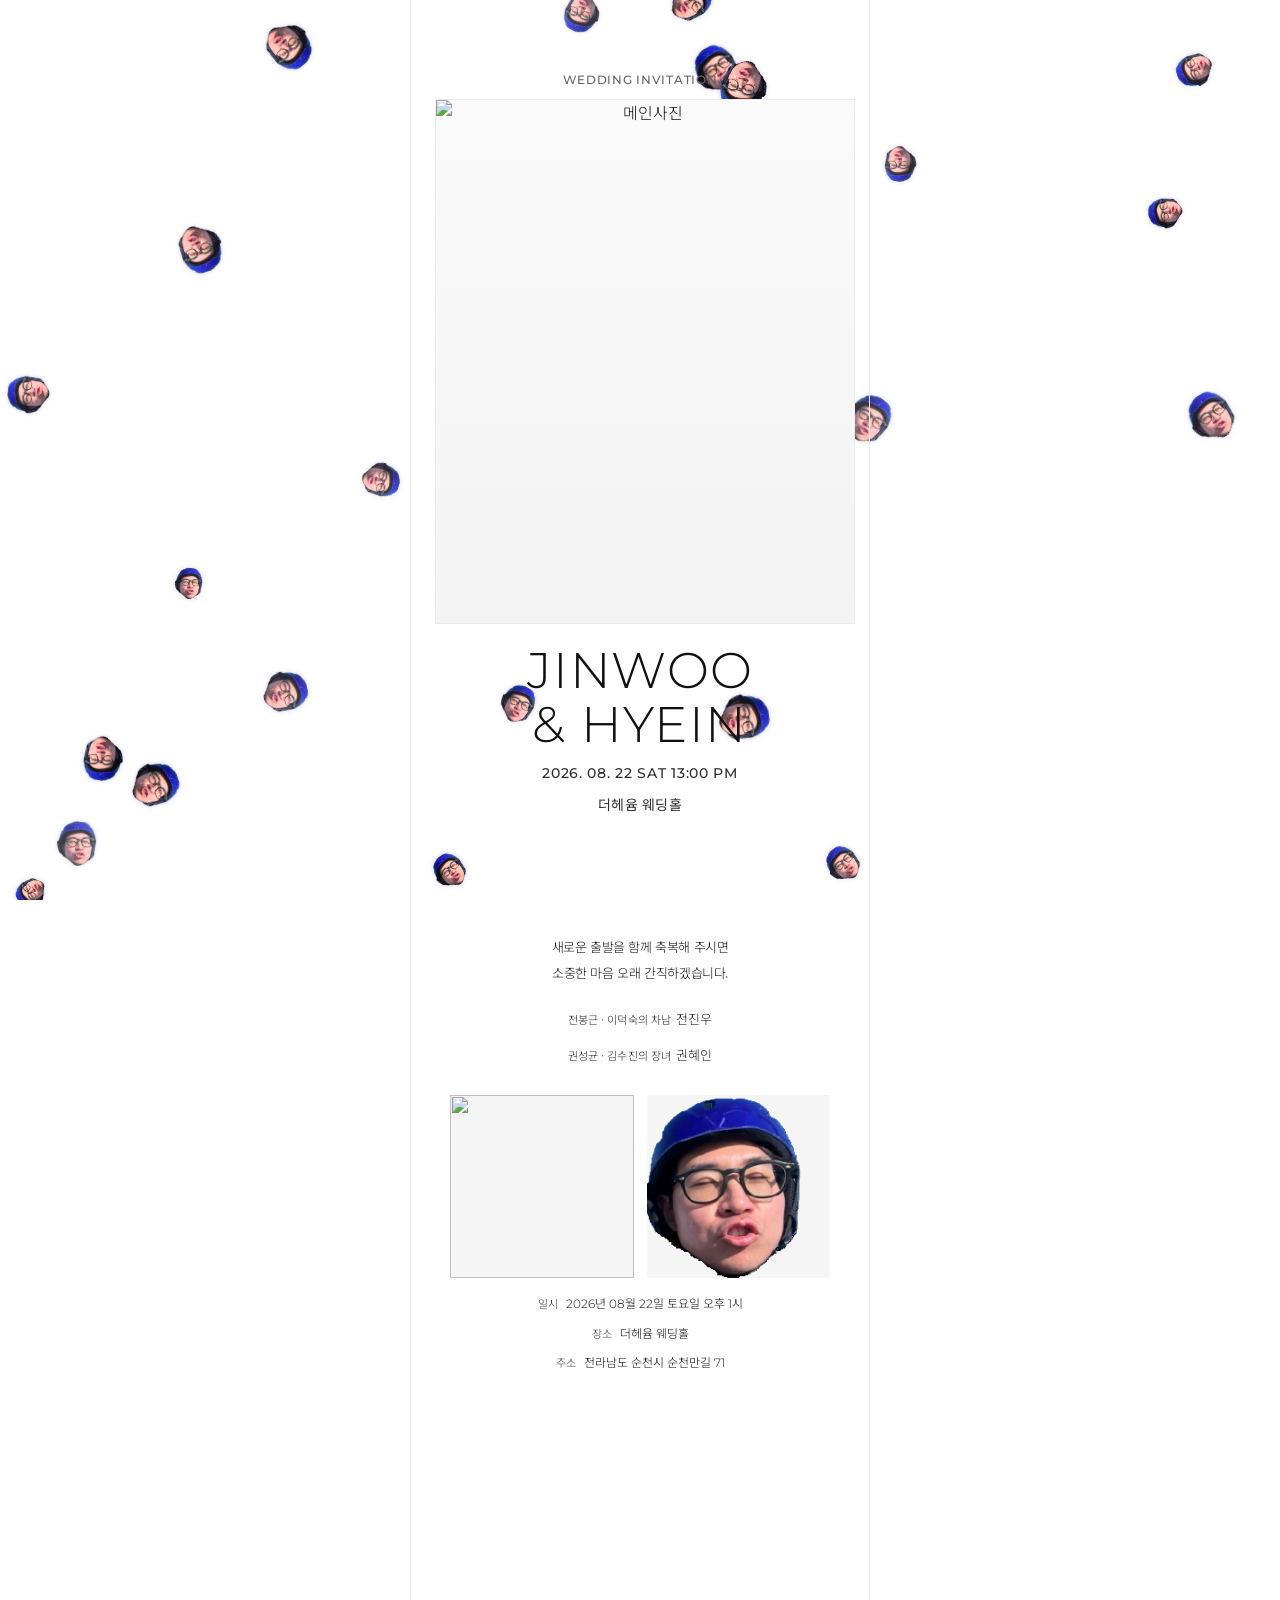
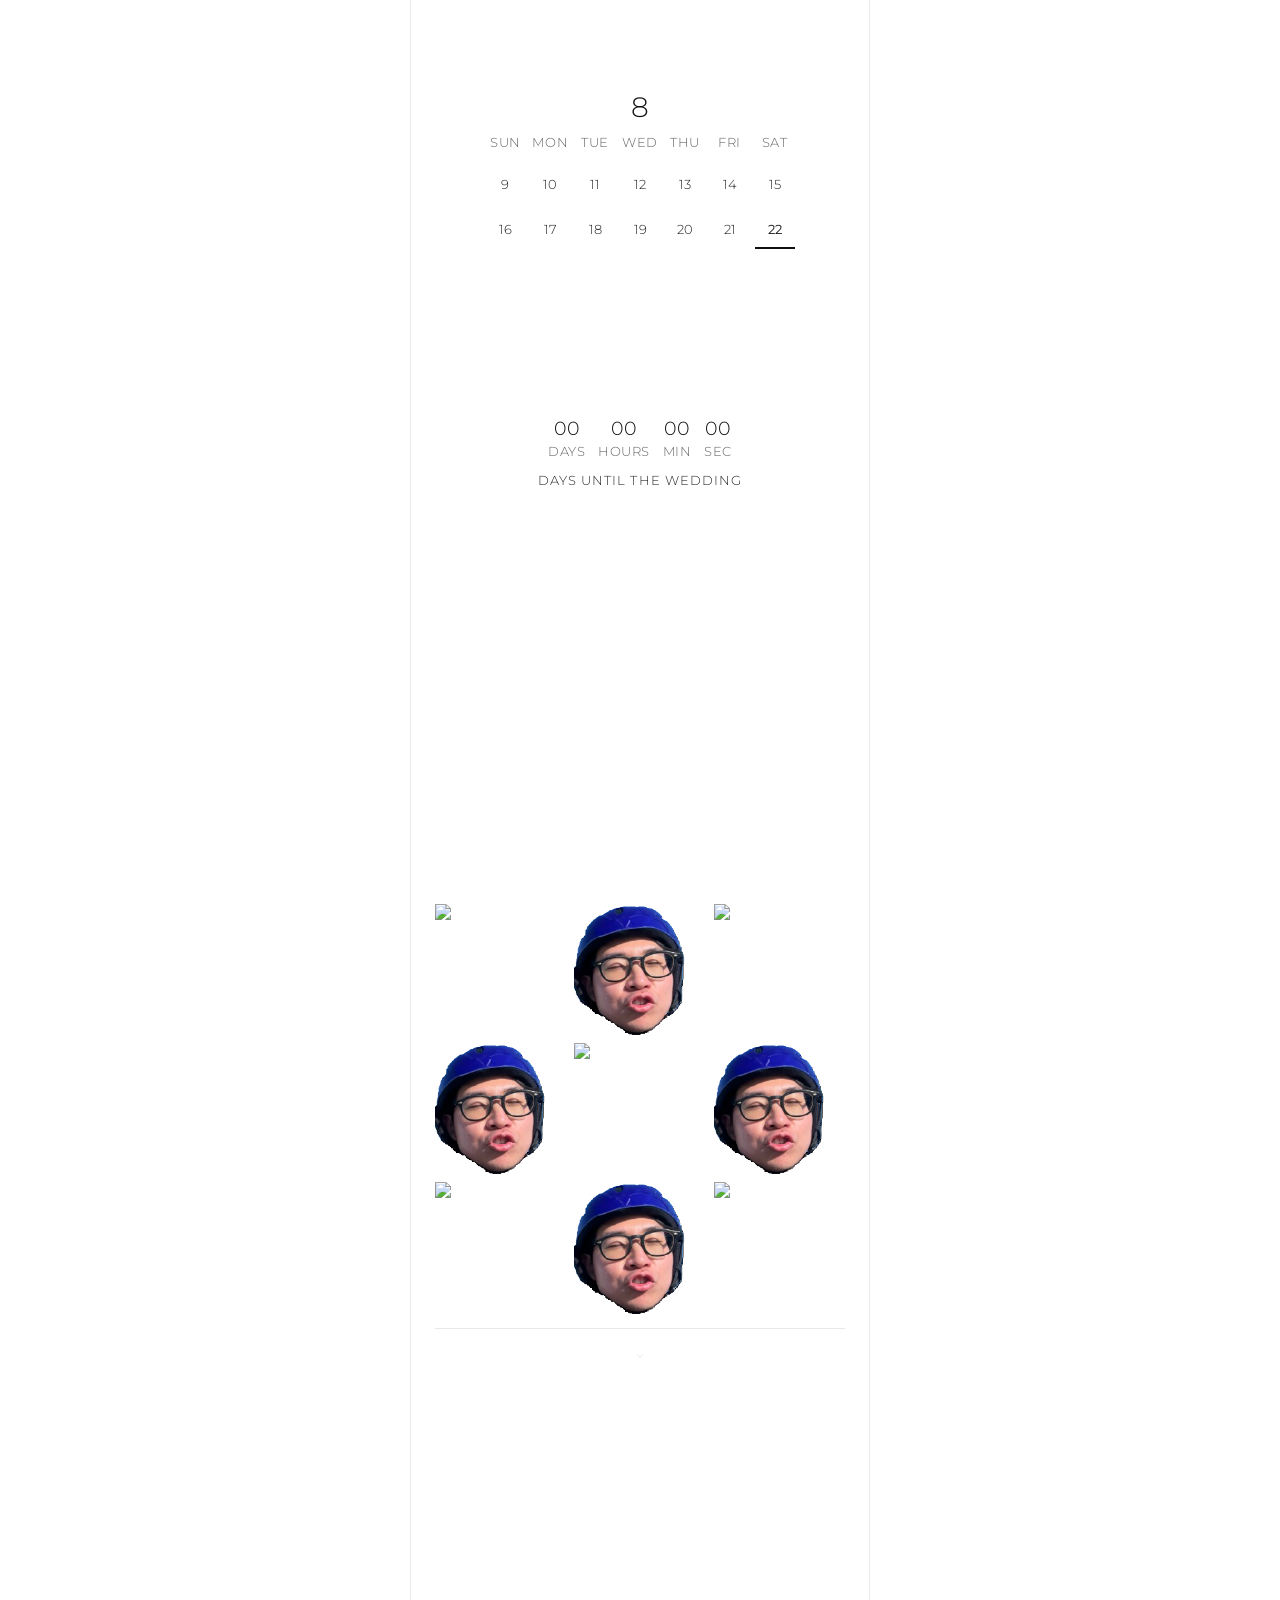
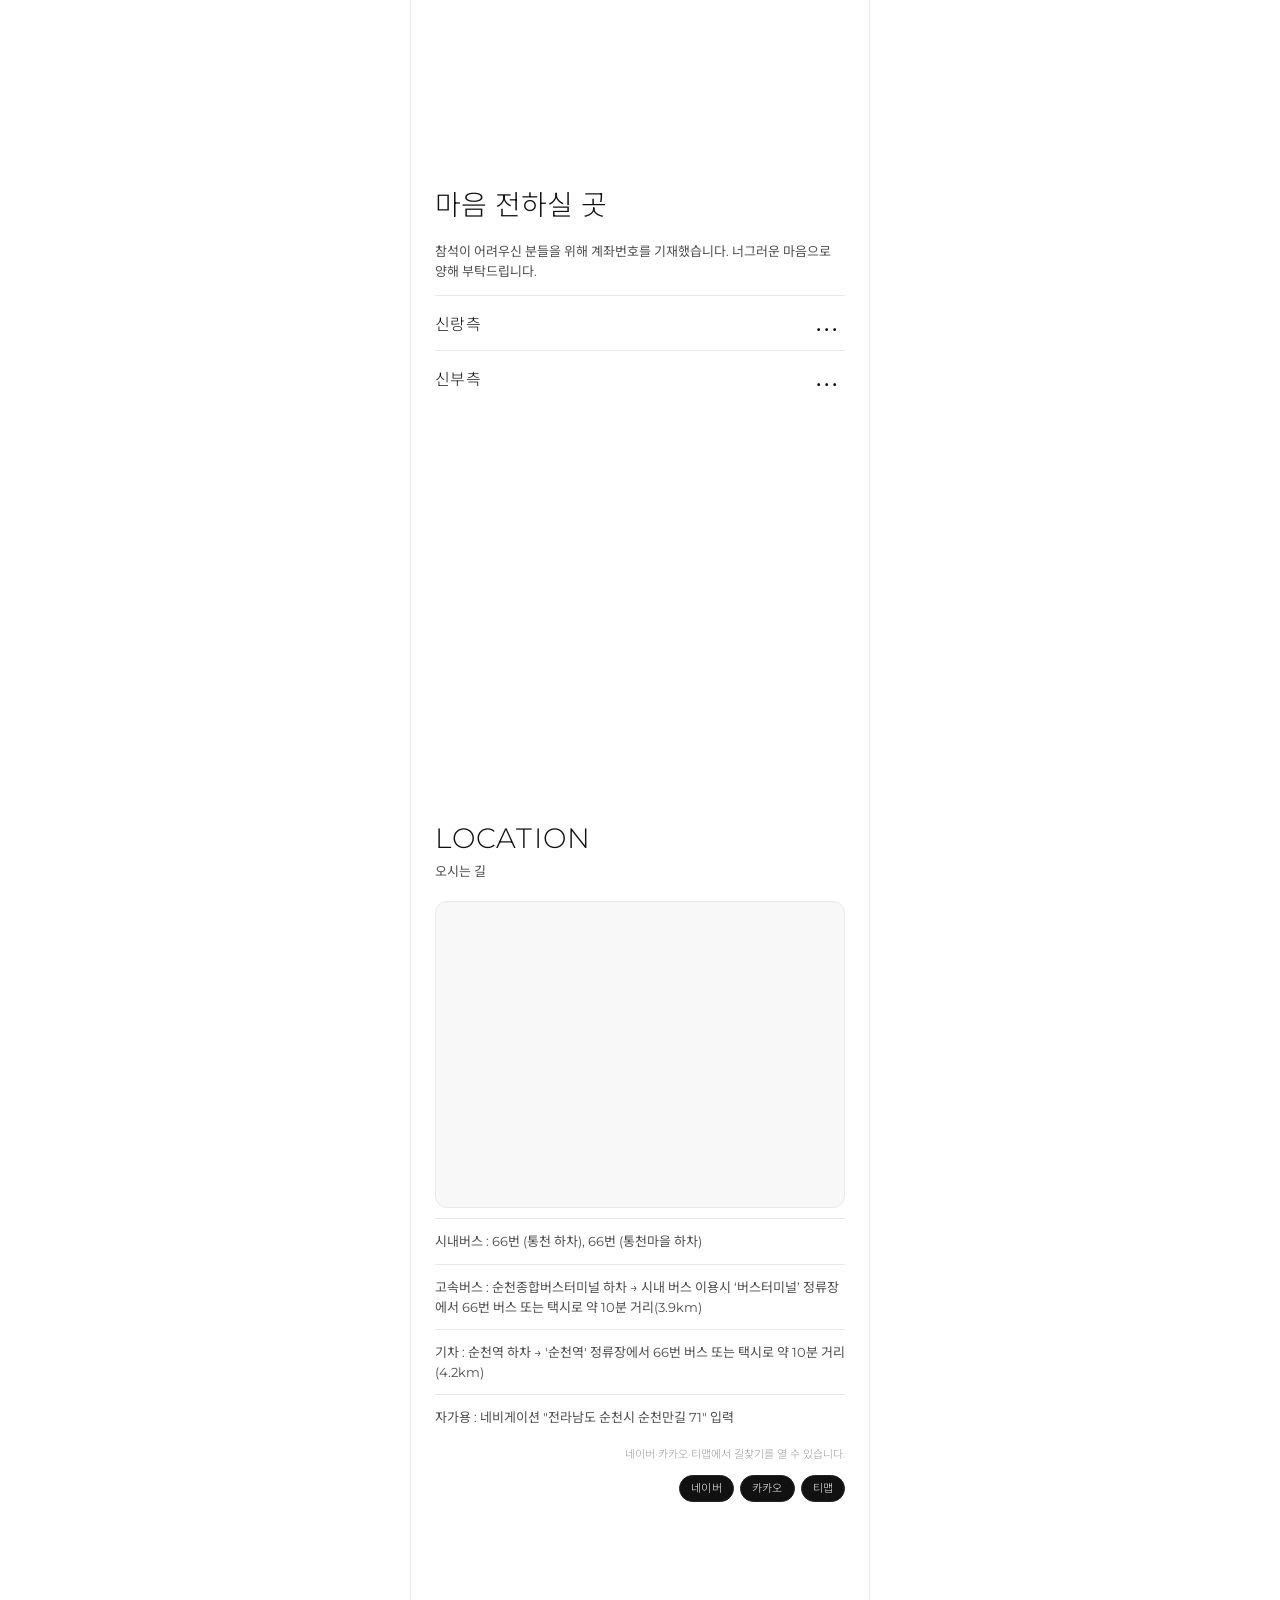
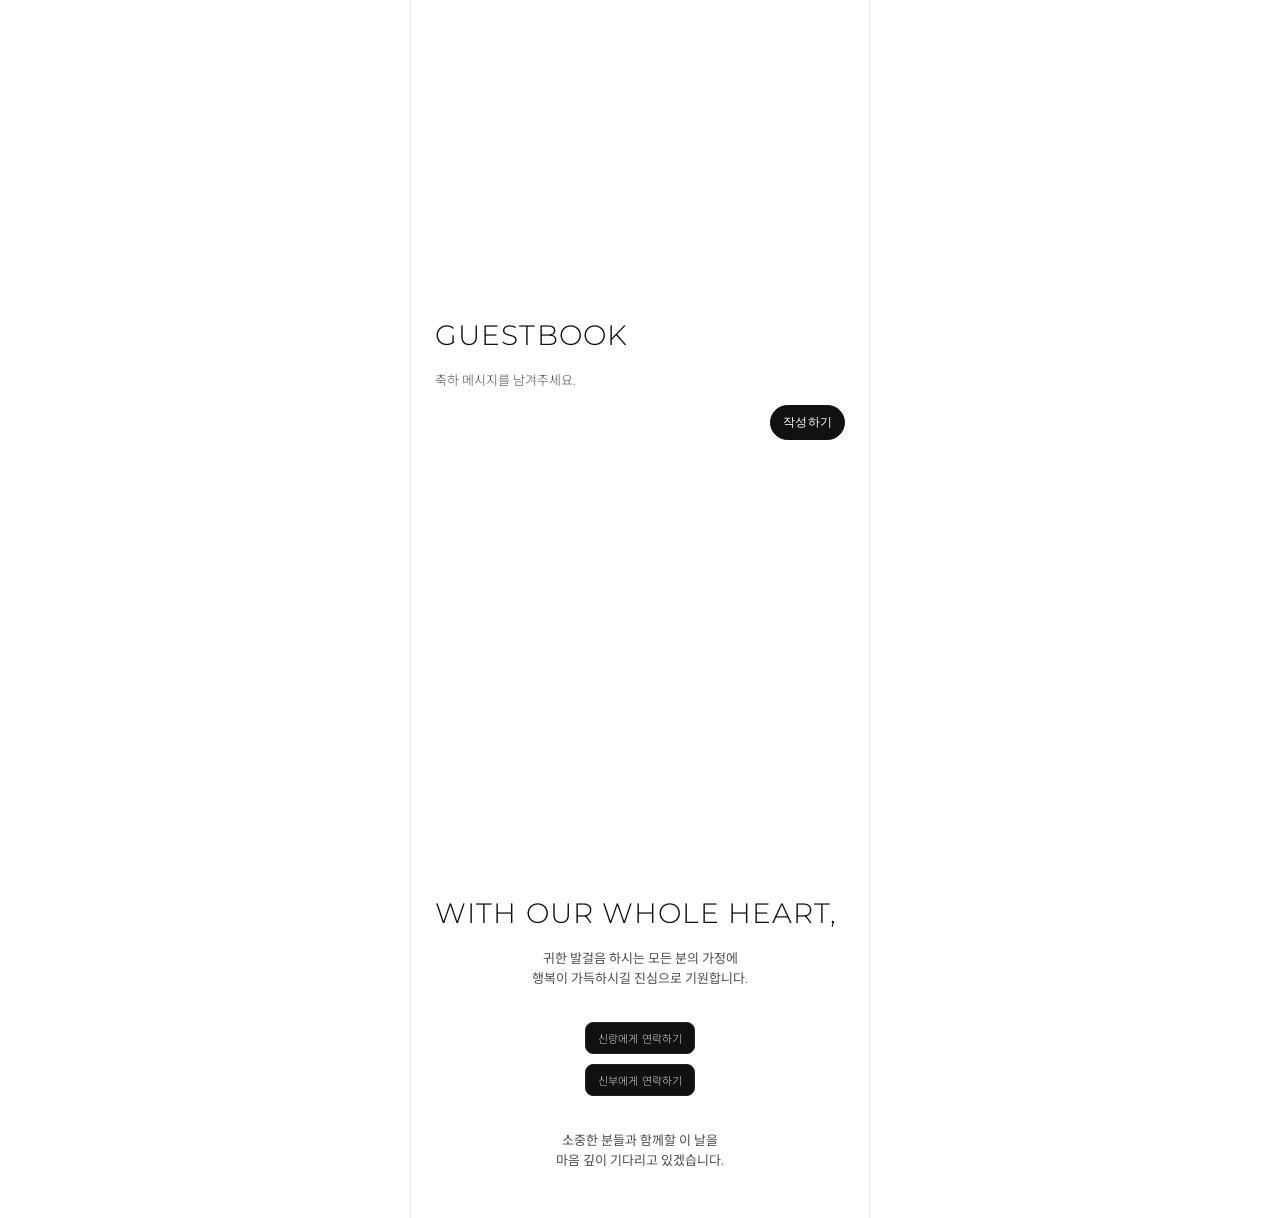
==== index.html @ 94d8f571 "Update mobile invitation layout and map/account UI" ====
<!doctype html>
<html lang="ko">
  <head>
    <meta charset="UTF-8" />
    <meta name="viewport" content="width=device-width, initial-scale=1.0" />
    <title>모바일 청첩장 | 첫 버전</title>
    <meta
      name="description"
      content="모던한 흑백 스타일의 모바일 청첩장 템플릿"
    />
    <link rel="preconnect" href="https://fonts.googleapis.com" />
    <link rel="preconnect" href="https://fonts.gstatic.com" crossorigin />
    <link
      href="https://fonts.googleapis.com/css2?family=Montserrat:wght@300;400;500&family=Noto+Sans+KR:wght@300;400;500;700&display=swap"
      rel="stylesheet"
    />
    <link rel="stylesheet" href="./styles.css" />
  </head>
  <body>
    <canvas id="petal-canvas" aria-hidden="true"></canvas>
    <main class="invite">
      <section class="section intro-cover">
        <div class="intro-cover__panel">
          <p class="intro-top-text">
            JINWOO<br />
            AND HYEIN
          </p>
          <p class="intro-center-text" aria-label="진우와 혜인이 결혼합니다">
            <span class="intro-center-line">
              <span class="intro-word">진우</span>
              <span class="intro-word">&amp;</span>
              <span class="intro-word">혜인</span>
            </span>
            <span class="intro-center-line">
              <span class="intro-word intro-word-final">결혼합니다.</span>
            </span>
          </p>
          <p class="intro-bottom-text">
            2026. 08. 22 SAT 1:00 PM<br />
            THE HEYUM
          </p>
        </div>
      </section>
      <section class="hero section">
        <p class="eyebrow reveal">WEDDING INVITATION</p>
        <div class="hero-photo reveal">
          <img src="./images/KakaoTalk_20260407_153823551.jpg" alt="메인사진" />
        </div>
        <h1 class="names reveal intro-lift-target">JINWOO<br />&amp; HYEIN</h1>
        <p class="date reveal intro-lift-target">2026. 08. 22 SAT 13:00 PM</p>
        <p class="location reveal intro-lift-target">더헤윰 웨딩홀</p>
      </section>

      <section class="section countdown-wrap reveal">
        <div class="invite-intro">
          <p class="invite-greeting">
            새로운 출발을 함께 축복해 주시면<br />
            소중한 마음 오래 간직하겠습니다.
          </p>
          <div class="invite-family">
            <p class="invite-family__row">
              <span class="invite-family__parents">전봉근 · 이덕숙의 차남</span>
              <span class="invite-family__name">전진우</span>
            </p>
            <p class="invite-family__row">
              <span class="invite-family__parents">권성균 · 김수진의 장녀</span>
              <span class="invite-family__name">권혜인</span>
            </p>
          </div>
        </div>
        <div class="countdown-thumbs" aria-hidden="true">
          <figure class="countdown-thumb">
            <img
              src="./images/KakaoTalk_20260407_153823551.jpg"
              alt=""
              width="200"
              height="200"
              loading="lazy"
            />
          </figure>
          <figure class="countdown-thumb">
            <img
              src="./images/KakaoTalk_20260407_153823551-removebg-preview.png"
              alt=""
              width="200"
              height="200"
              loading="lazy"
            />
          </figure>
        </div>
        <section class="info reveal">
          <ul>
            <li><strong>일시</strong><span>2026년 08월 22일 토요일 오후 1시</span></li>
            <li><strong>장소</strong><span>더헤윰 웨딩홀</span></li>
            <li><strong>주소</strong><span>전라남도 순천시 순천만길 71</span></li>
          </ul>
        </section>
        <div class="wedding-cal reveal" aria-label="2026년 8월 달력">
          <div class="wedding-cal__month-num" aria-hidden="true">8</div>
          <div class="wedding-cal__weekdays" role="row">
            <span>SUN</span>
            <span>MON</span>
            <span>TUE</span>
            <span>WED</span>
            <span>THU</span>
            <span>FRI</span>
            <span>SAT</span>
          </div>
          <div class="wedding-cal__grid" role="grid">
            <span class="wedding-cal__cell">9</span>
            <span class="wedding-cal__cell">10</span>
            <span class="wedding-cal__cell">11</span>
            <span class="wedding-cal__cell">12</span>
            <span class="wedding-cal__cell">13</span>
            <span class="wedding-cal__cell">14</span>
            <span class="wedding-cal__cell">15</span>
            <span class="wedding-cal__cell">16</span>
            <span class="wedding-cal__cell">17</span>
            <span class="wedding-cal__cell">18</span>
            <span class="wedding-cal__cell">19</span>
            <span class="wedding-cal__cell">20</span>
            <span class="wedding-cal__cell">21</span>
            <span class="wedding-cal__cell wedding-cal__cell--wedding">22</span>
          </div>
        </div>
        <div class="countdown reveal" id="countdown">
          <div><span id="days">0</span><small>DAYS</small></div>
          <div><span id="hours">0</span><small>HOURS</small></div>
          <div><span id="minutes">0</span><small>MIN</small></div>
          <div><span id="seconds">0</span><small>SEC</small></div>
        </div>
        <p class="countdown-subtitle reveal">DAYS UNTIL THE WEDDING</p>
      </section>

      <section class="section gallery reveal">
        <div class="gallery-grid" id="gallery-grid" aria-label="갤러리 미리보기"></div>
        <button class="gallery-more" id="gallery-more" type="button" aria-expanded="false">
          <span class="gallery-more-arrow" aria-hidden="true">⌄</span>
        </button>
      </section>

      <section class="section account reveal">
        <h2>마음 전하실 곳</h2>
        <p class="account-help">
          참석이 어려우신 분들을 위해 계좌번호를 기재했습니다. 너그러운 마음으로 양해 부탁드립니다.
        </p>
        <div class="account-card">
          <div class="account-head">
            <p>신랑측</p>
            <button class="account-toggle" type="button" aria-expanded="false">
              ...
            </button>
          </div>
          <div class="account-list" hidden>
            <div class="account-item">
              <div class="account-meta">
                <small class="account-owner">신랑</small>
                <span class="account-number">전진우 국민은행 111111-11-111111</span>
              </div>
              <button class="copy-btn account-copy" data-copy="국민은행 111111-11-111111">
                복사하기
              </button>
            </div>
            <div class="account-item">
              <div class="account-meta">
                <small class="account-owner">신랑 아버지</small>
                <span class="account-number">전봉근 신한은행 222222-22-222222</span>
              </div>
              <button class="copy-btn account-copy" data-copy="신한은행 222222-22-222222">
                복사하기
              </button>
            </div>
            <div class="account-item">
              <div class="account-meta">
                <small class="account-owner">신랑 어머니</small>
                <span class="account-number">이덕숙 카카오뱅크 3333-33-3333333</span>
              </div>
              <button class="copy-btn account-copy" data-copy="카카오뱅크 3333-33-3333333">
                복사하기
              </button>
            </div>
          </div>
        </div>
        <div class="account-card">
          <div class="account-head">
            <p>신부측</p>
            <button class="account-toggle" type="button" aria-expanded="false">
              ...
            </button>
          </div>
          <div class="account-list" hidden>
            <div class="account-item">
              <div class="account-meta">
                <small class="account-owner">신부</small>
                <span class="account-number">권혜인 국민은행 579302-04-051621</span>
              </div>
              <button class="copy-btn account-copy" data-copy="국민은행 579302-04-051621">
                복사하기
              </button>
            </div>
            <div class="account-item">
              <div class="account-meta">
                <small class="account-owner">신부 아버지</small>
                <span class="account-number">권성균 농협은행 4444-44-444444</span>
              </div>
              <button class="copy-btn account-copy" data-copy="농협은행 4444-44-444444">
                복사하기
              </button>
            </div>
            <div class="account-item">
              <div class="account-meta">
                <small class="account-owner">신부 어머니</small>
                <span class="account-number">김수진 하나은행 555-555555-55507</span>
              </div>
              <button class="copy-btn account-copy" data-copy="하나은행 555-555555-55507">
                복사하기
              </button>
            </div>
          </div>
        </div>
      </section>

      <section class="section map reveal">
        <div class="map-heading">
          <h2 class="section-title-en">LOCATION</h2>
          <p class="map-subtitle-ko">오시는 길</p>
        </div>
        <div class="map-preview">
          <div id="naver-map" class="kakao-map" aria-label="네이버 지도: 더헤윰 웨딩홀"></div>
        </div>
        <div class="directions-list" aria-label="오시는 길 안내">
          <p class="directions-item">
            시내버스 : 66번 (통천 하차), 66번 (통천마을 하차)
          </p>
          <p class="directions-item">
            고속버스 : 순천종합버스터미널 하차 → 시내 버스 이용시 ‘버스터미널’ 정류장에서 66번 버스 또는 택시로 약 10분 거리(3.9km)
          </p>
          <p class="directions-item">
            기차 : 순천역 하차 → &apos;순천역&apos; 정류장에서 66번 버스 또는 택시로 약 10분 거리(4.2km)
          </p>
          <p class="directions-item">
            자가용 : 네비게이션 &quot;전라남도 순천시 순천만길 71&quot; 입력
          </p>
        </div>
        <p class="map-note">
          네이버·카카오·티맵에서 길찾기를 열 수 있습니다.
        </p>
        <div class="map-links">
          <a
            href="https://map.naver.com/p/search/%EB%8D%94%ED%97%A4%EC%9C%B0%20%EC%9B%A8%EB%94%A9%ED%99%80%20%EC%88%9C%EC%B2%9C"
            target="_blank"
            rel="noreferrer"
            >네이버</a
          >
          <a
            href="https://map.kakao.com/link/to/%EB%8D%94%ED%97%A4%EC%9C%B0%20%EC%9B%A8%EB%94%A9%ED%99%80,34.922515,127.496668"
            target="_blank"
            rel="noreferrer"
            >카카오</a
          >
          <a
            href="tmap://route?goalname=%EB%8D%94%ED%97%A4%EC%9C%B0%EC%9B%A8%EB%94%A9%ED%99%80&goalx=127.496668&goaly=34.922515"
            title="스마트폰 티맵 앱에서 열립니다"
            >티맵</a
          >
        </div>
      </section>

      <section class="section guestbook reveal">
        <h2 class="section-title-en">Guestbook</h2>
        <p class="guestbook-help">축하 메시지를 남겨주세요.</p>
        <div class="guestbook-actions">
          <button class="guestbook-fab" id="guestbook-fab" type="button">작성하기</button>
        </div>
        <ul class="guestbook-list" id="guestbook-list" aria-live="polite"></ul>
        <div class="guestbook-pagination" id="guestbook-pagination" aria-label="방명록 페이지"></div>
      </section>

      <section class="section contact reveal">
        <h2>WITH OUR WHOLE HEART,</h2>
        <p class="contact-copy">
          귀한 발걸음 하시는 모든 분의 가정에<br />
          행복이 가득하시길 진심으로 기원합니다.
        </p>
        <div class="contact-links">
          <a href="tel:01087000619">신랑에게 연락하기</a>
          <a href="tel:01094368203">신부에게 연락하기</a>
        </div>
        <p class="contact-copy contact-copy--bottom">
          소중한 분들과 함께할 이 날을<br />
          마음 깊이 기다리고 있겠습니다.
        </p>
      </section>
    </main>

    <div class="gallery-modal" id="gallery-modal" hidden aria-modal="true" role="dialog">
      <button class="gallery-modal-close" id="gallery-modal-close" type="button" aria-label="닫기">
        ×
      </button>
      <button class="gallery-modal-nav gallery-modal-prev" id="gallery-modal-prev" type="button" aria-label="이전 사진">
        ‹
      </button>
      <img class="gallery-modal-image" id="gallery-modal-image" alt="갤러리 확대 이미지" />
      <button class="gallery-modal-nav gallery-modal-next" id="gallery-modal-next" type="button" aria-label="다음 사진">
        ›
      </button>
    </div>

    <div class="guestbook-modal" id="guestbook-modal" hidden aria-modal="true" role="dialog">
      <div class="guestbook-modal-card">
        <button class="guestbook-modal-close" id="guestbook-modal-close" type="button" aria-label="닫기">
          ×
        </button>
        <h3 class="guestbook-modal-title">방명록 작성</h3>
        <form class="guestbook-form" id="guestbook-form">
          <input id="guestbook-name" type="text" maxlength="12" placeholder="이름" required />
          <textarea
            id="guestbook-message"
            maxlength="120"
            rows="4"
            placeholder="두 사람에게 따뜻한 한마디를 남겨주세요."
            required
          ></textarea>
          <button type="submit">등록하기</button>
        </form>
      </div>
    </div>

    <div class="toast" id="toast">복사되었습니다.</div>
    <script src="https://oapi.map.naver.com/openapi/v3/maps.js?ncpKeyId=hu9lx6ehw2" defer></script>
    <script src="./script.js?v=20260422-1" defer></script>
  </body>
</html>
---- styles.css ----
:root {
  --bg: #ffffff;
  --fg: #111111;
  --muted: #666666;
  --line: #e9e9e9;
  --card: #fafafa;
  --font-ko: "Noto Sans KR", sans-serif;
  --font-en: "Montserrat", "Helvetica Neue", Arial, sans-serif;
}

* {
  box-sizing: border-box;
}

html,
body {
  margin: 0;
  padding: 0;
  background: var(--bg);
  color: var(--fg);
  font-family: var(--font-en), var(--font-ko);
  font-weight: 300;
}

body {
  display: flex;
  justify-content: center;
  overflow-x: hidden;
}

body.intro-lock {
  overflow: hidden;
  touch-action: none;
}

#petal-canvas {
  position: fixed;
  inset: 0;
  width: 100%;
  height: 100%;
  pointer-events: none;
  z-index: 1;
}

.invite {
  width: 100%;
  max-width: 460px;
  min-height: 100dvh;
  border-left: 1px solid var(--line);
  border-right: 1px solid var(--line);
  position: relative;
  z-index: 2;
  background: transparent;
}

.section {
  padding: 48px 24px;
  border-bottom: none;
}

.reveal {
  opacity: 0;
  transform: translateY(28px);
  transition: opacity 1.05s ease, transform 1.05s ease;
}

.reveal.is-visible {
  opacity: 1;
  transform: translateY(0);
}

.hero {
  text-align: center;
  padding-top: 72px;
  padding-bottom: 72px;
}

.eyebrow {
  margin: 0 0 12px;
  font-family: var(--font-en);
  font-size: 12px;
  font-weight: 500;
  letter-spacing: 0.06em;
  text-transform: uppercase;
  color: var(--muted);
}

.hero-photo {
  width: min(88vw, 420px);
  aspect-ratio: 4 / 5;
  margin: 0 auto 20px;
  border-radius: 0;
  overflow: hidden;
  border: 1px solid #ececec;
  background: linear-gradient(180deg, #fafafa 0%, #f3f3f3 100%);
}

.intro-cover {
  position: fixed;
  top: 0;
  left: 50%;
  width: min(100%, 460px);
  height: 100dvh;
  transform: translateX(-50%);
  padding: 0;
  border-bottom: 0;
  z-index: 30;
  opacity: 1;
  transition: transform 0.9s ease, opacity 0.9s ease;
}

.intro-cover__panel {
  min-height: 100%;
  background: #ffffff;
  display: flex;
  flex-direction: column;
  justify-content: space-between;
  align-items: center;
  text-align: center;
  padding: 64px 24px 56px;
  border-left: 1px solid var(--line);
  border-right: 1px solid var(--line);
}

.intro-top-text {
  margin: 0;
  font-family: var(--font-en);
  font-size: 12px;
  font-weight: 500;
  letter-spacing: 0.08em;
  text-transform: uppercase;
  line-height: 1.5;
  color: #3a3a3a;
}

.intro-cover.is-hidden {
  opacity: 0;
  pointer-events: none;
  transform: translate(-50%, -100%);
}

.intro-lift-target {
  will-change: transform, opacity;
}

.intro-pass .intro-lift-target {
  animation: introLiftUp 0.9s ease both;
}

@keyframes introLiftUp {
  from {
    opacity: 0;
    transform: translateY(22px);
  }
  to {
    opacity: 1;
    transform: translateY(0);
  }
}

.intro-center-text {
  margin: 0;
  font-family: var(--font-ko);
  font-size: 20px;
  font-weight: 400;
  line-height: 1.35;
  letter-spacing: -0.01em;
  color: #111111;
}

.intro-center-line {
  display: block;
}

.intro-center-line + .intro-center-line {
  margin-top: 2px;
}

.intro-word {
  display: inline-block;
  opacity: 0;
  transform: translateY(8px);
  transition: opacity 0.35s ease, transform 0.35s ease;
}

.intro-word.is-visible {
  opacity: 1;
  transform: translateY(0);
}

.intro-word-final {
  font-size: 18px;
}

.intro-bottom-text {
  margin: 0;
  font-family: var(--font-en);
  font-size: 11px;
  font-weight: 500;
  letter-spacing: 0.06em;
  text-transform: uppercase;
  color: #2a2a2a;
  line-height: 1.6;
}

.hero-photo img {
  width: 100%;
  height: 100%;
  object-fit: cover;
  display: block;
}

.names {
  margin: 0;
  font-family: var(--font-en);
  font-size: 50px;
  font-weight: 300;
  line-height: 1.08;
  letter-spacing: 0.03em;
  text-transform: uppercase;
}

.date,
.location {
  margin: 12px 0 0;
  font-size: 14px;
  color: #2e2e2e;
}

.date {
  font-family: var(--font-en);
  font-weight: 500;
  letter-spacing: 0.05em;
  text-transform: uppercase;
}

.location {
  font-family: var(--font-ko);
  font-weight: 400;
  letter-spacing: 0.02em;
}

.hero .eyebrow {
  transition-delay: 0.04s;
}

.hero .hero-photo {
  transition-delay: 0.12s;
}

.hero .names {
  transition-delay: 0.2s;
}

.hero .date {
  transition-delay: 0.32s;
}

.hero .location {
  transition-delay: 0.44s;
}

h2 {
  margin: 0 0 18px;
  font-family: var(--font-ko);
  font-size: 28px;
  font-weight: 300;
  letter-spacing: 0;
}

.section-title-en {
  font-family: var(--font-en);
  letter-spacing: 0.04em;
  text-transform: uppercase;
  font-weight: 300;
}

.invite-intro {
  text-align: center;
  margin-bottom: 28px;
}

.invite-greeting {
  margin: 0;
  font-family: var(--font-ko);
  font-size: 13px;
  font-weight: 300;
  line-height: 2;
  color: #141414;
  letter-spacing: -0.03em;
}

.invite-family {
  margin: 22px 0 0;
}

.invite-family__row {
  margin: 0;
  display: flex;
  flex-wrap: wrap;
  justify-content: center;
  align-items: baseline;
  column-gap: 0.4em;
  row-gap: 0.15em;
  font-family: var(--font-ko);
  font-size: 13px;
  font-weight: 300;
  line-height: 1.75;
  color: #1f1f1f;
}

.invite-family__row + .invite-family__row {
  margin-top: 13px;
}

.invite-family__parents {
  font-size: 11px;
  letter-spacing: 0.01em;
}

.invite-family__suffix {
  font-size: 13px;
  font-weight: 300;
  letter-spacing: 0;
}

.invite-family__name {
  font-weight: 300;
  font-size: 13px;
}

.countdown-thumbs {
  display: grid;
  grid-template-columns: repeat(2, minmax(0, 1fr));
  gap: 13px;
  width: 100%;
  max-width: min(100%, 380px);
  margin: 0 auto 16px;
}

.countdown-thumb {
  margin: 0;
  border: none;
  border-radius: 0;
  overflow: hidden;
  aspect-ratio: 1 / 1;
  background: #f5f5f5;
}

.countdown-thumb img {
  width: 100%;
  height: 100%;
  object-fit: cover;
  display: block;
}

.countdown-line {
  margin: 0 0 150px;
  text-align: center;
  font-family: var(--font-en);
  font-size: 13px;
  font-weight: 500;
  letter-spacing: normal;
  line-height: 1.45;
  color: #2a2a2a;
  display: flex;
  flex-direction: column;
  align-items: center;
  gap: 6px;
  text-transform: uppercase;
}

.countdown-line__date,
.countdown-line__venue {
  display: block;
}

.countdown-line__date {
  letter-spacing: 0.06em;
}

.countdown-line__venue {
  letter-spacing: 0.06em;
  font-weight: 500;
}

.wedding-cal {
  max-width: 320px;
  margin: 0 auto 164px;
  padding: 0 4px 4px;
  background: transparent;
  border: none;
  border-radius: 0;
}

.wedding-cal__month-num {
  text-align: center;
  font-family: var(--font-en);
  font-size: 28px;
  font-weight: 300;
  line-height: 1;
  letter-spacing: 0.03em;
  color: #111111;
  margin-top: 4px;
  margin-bottom: 13px;
}

.wedding-cal__weekdays {
  display: grid;
  grid-template-columns: repeat(7, minmax(0, 1fr));
  gap: 2px;
  margin-bottom: 13px;
}

.wedding-cal__weekdays span {
  font-family: var(--font-en);
  font-size: 13px;
  font-weight: 300;
  letter-spacing: 0.04em;
  text-align: center;
  text-transform: uppercase;
  color: var(--muted);
}

.wedding-cal__grid {
  display: grid;
  grid-template-columns: repeat(7, minmax(0, 1fr));
  gap: 3px;
}

.wedding-cal__cell {
  aspect-ratio: 1 / 1;
  display: grid;
  place-items: center;
  font-family: var(--font-en);
  font-size: 13px;
  font-weight: 300;
  color: #222222;
  border-radius: 13px;
  border: 1px solid transparent;
}

.wedding-cal__cell--empty {
  visibility: hidden;
  pointer-events: none;
}

.wedding-cal__cell--wedding {
  border-color: transparent;
  background: transparent;
  color: #111111;
  font-weight: 400;
  border-radius: 0;
  box-shadow: inset 0 -2px 0 0 #111111;
}

.countdown {
  display: grid;
  grid-template-columns: repeat(4, max-content);
  justify-content: center;
  column-gap: 13px;
  margin-bottom: 13px;
}

.countdown > div {
  text-align: center;
  padding: 0;
}

.countdown span {
  display: block;
  font-family: var(--font-en);
  font-size: 19px;
  font-weight: 300;
  line-height: 1.2;
}

.countdown small {
  display: block;
  margin-top: 2px;
  font-family: var(--font-en);
  font-size: 13px;
  font-weight: 300;
  letter-spacing: 0.04em;
  text-transform: uppercase;
  color: var(--muted);
}

.countdown-subtitle {
  margin: 0 0 160px;
  text-align: center;
  font-family: var(--font-en);
  font-size: 13px;
  font-weight: 300;
  letter-spacing: 0.08em;
  text-transform: uppercase;
  color: #2a2a2a;
}

.info ul {
  list-style: none;
  margin: 0;
  padding: 0;
  display: flex;
  flex-direction: column;
  gap: 10px;
  align-items: center;
}

.info li {
  display: flex;
  justify-content: center;
  align-items: baseline;
  gap: 8px;
  line-height: 1.6;
  text-align: center;
}

.countdown-wrap .info {
  margin-bottom: 320px;
}

.section.gallery {
  margin-top: 160px;
}

.section.account,
.section.map,
.section.contact {
  margin-top: 320px;
}

.section.guestbook {
  margin-top: 320px;
}

.info strong {
  font-size: 11px;
  font-weight: 300;
  color: #3a3a3a;
}

.info span {
  font-size: 12px;
  font-weight: 300;
}

.gallery-grid {
  display: grid;
  grid-template-columns: repeat(3, minmax(0, 1fr));
  gap: 8px;
}

.gallery-item {
  border: none;
  border-radius: 0;
  padding: 0;
  margin: 0;
  background: #f3f3f3;
  aspect-ratio: 1 / 1;
  overflow: hidden;
}

.gallery-item img {
  width: 100%;
  height: 100%;
  object-fit: cover;
  display: block;
}

.gallery-more {
  width: 100%;
  margin: 14px 0 0;
  border: none;
  border-top: 1px solid var(--line);
  background: transparent;
  color: #111111;
  padding: 10px 0 0;
  font-size: 18px;
  line-height: 1;
  text-align: center;
  display: block;
}

.gallery-more-arrow {
  display: inline-block;
  transition: transform 0.2s ease;
}

.gallery-more[aria-expanded="true"] .gallery-more-arrow {
  transform: rotate(180deg);
}

.gallery-modal {
  position: fixed;
  inset: 0;
  background: rgba(0, 0, 0, 0.88);
  display: flex;
  align-items: center;
  justify-content: center;
  z-index: 120;
}

.gallery-modal[hidden] {
  display: none;
}

.gallery-modal-image {
  width: min(92vw, 520px);
  max-height: 84dvh;
  object-fit: contain;
  user-select: none;
  -webkit-user-drag: none;
}

.gallery-modal-close {
  position: absolute;
  top: 18px;
  right: 18px;
  border: none;
  background: transparent;
  color: #ffffff;
  font-size: 34px;
  line-height: 1;
  width: auto;
  padding: 0;
}

.gallery-modal-nav {
  position: absolute;
  top: 50%;
  transform: translateY(-50%);
  border: none;
  background: transparent;
  color: #ffffff;
  font-size: 42px;
  line-height: 1;
  width: auto;
  padding: 0 8px;
}

.gallery-modal-prev {
  left: 10px;
}

.gallery-modal-next {
  right: 10px;
}

body.gallery-modal-open {
  overflow: hidden;
}

/* Override shared button style for gallery controls */
.gallery-item,
.gallery-more,
.gallery-modal-close,
.gallery-modal-nav {
  border: none;
  background: transparent;
  border-radius: 0;
  width: auto;
}

.gallery-more {
  color: #7a7a7a;
  width: 100%;
  display: flex;
  flex-direction: row;
  align-items: center;
  justify-content: center;
  margin: 14px 0 0;
  border-top: 1px solid var(--line);
  padding: 10px 0 0;
  text-align: center;
  line-height: 1;
}

.gallery-more-arrow {
  width: 28px;
  height: 28px;
  border: none;
  border-radius: 999px;
  display: inline-flex;
  align-items: center;
  justify-content: center;
  font-size: 18px;
  font-weight: 500;
  line-height: 1;
  color: var(--line);
  padding-bottom: 1px;
  animation: galleryArrowFloat 1.2s ease-in-out infinite;
}

@keyframes galleryArrowFloat {
  0% {
    transform: translateY(0);
  }
  50% {
    transform: translateY(3px);
  }
  100% {
    transform: translateY(0);
  }
}

.gallery-more[aria-expanded="true"] .gallery-more-arrow {
  animation: none;
  transform: rotate(180deg);
}

.gallery-modal-close,
.gallery-modal-nav {
  color: #ffffff;
}

.gallery-modal-close {
  font-size: 34px;
}

.gallery-modal-nav {
  font-size: 42px;
}

.gallery-modal-image {
  touch-action: pan-y;
}

.account-card {
  background: transparent;
  border: none;
  border-top: 1px solid var(--line);
  border-radius: 0;
  padding: 14px 0;
}

.account-help,
.map-subtitle-ko,
.directions-item {
  color: #4f4f4f;
  font-size: 13px;
  line-height: 1.55;
  font-weight: 400;
}

.account-help {
  margin: 0 0 14px;
}

.account-card + .account-card {
  margin-top: 0;
}

.account-head {
  display: flex;
  align-items: center;
  justify-content: space-between;
  gap: 12px;
}

.account-card p {
  margin: 0;
  font-weight: 300;
  letter-spacing: 0.02em;
}

.account-toggle {
  width: auto;
  min-width: 34px;
  padding: 4px 0;
  border: none;
  border-radius: 0;
  background: transparent;
  color: #111111;
  font-family: var(--font-ko);
  font-size: 18px;
  font-weight: 500;
  line-height: 1;
  letter-spacing: 0.18em;
  text-align: center;
}

.account-list {
  margin-top: 12px;
  display: grid;
  gap: 8px;
}

.account-list[hidden] {
  display: none !important;
}

.account-item {
  display: grid;
  grid-template-columns: 1fr auto;
  align-items: center;
  gap: 8px;
  border: none;
  border-bottom: 1px solid var(--line);
  border-radius: 0;
  padding: 10px 0;
  background: transparent;
}

.account-item span {
  font-size: 13px;
  color: #2a2a2a;
  line-height: 1.3;
  word-break: keep-all;
  font-family: var(--font-ko);
}

.account-meta {
  display: grid;
  gap: 2px;
}

.account-owner {
  font-size: 11px;
  font-weight: 300;
  color: #9a9a9a;
  line-height: 1.2;
}

.account-number {
  font-size: 13px;
  color: #2a2a2a;
  line-height: 1.3;
  word-break: keep-all;
  font-family: var(--font-ko);
}

.account-copy {
  width: auto;
  min-width: 74px;
  padding: 8px 10px;
  border-radius: 8px;
  font-size: 12px;
}

button,
.contact-links a {
  width: 100%;
  border: 1px solid #222222;
  background: #111111;
  color: #ffffff;
  border-radius: 10px;
  padding: 12px 14px;
  text-decoration: none;
  font-size: 14px;
  font-weight: 200;
  letter-spacing: 0.02em;
  text-align: center;
  display: inline-block;
}

.map-links {
  display: flex;
  flex-direction: row;
  flex-wrap: nowrap;
  justify-content: flex-end;
  align-items: center;
  gap: 6px;
  margin: 0;
  max-width: 100%;
  overflow-x: auto;
  -webkit-overflow-scrolling: touch;
  scrollbar-width: none;
}

.map-links::-webkit-scrollbar {
  display: none;
}

.map-links a {
  flex: 0 0 auto;
  width: auto;
  min-width: 0;
  border: 1px solid #222222;
  background: #111111;
  color: #ffffff;
  border-radius: 999px;
  padding: 6px 11px;
  text-decoration: none;
  font-size: 11px;
  font-weight: 300;
  letter-spacing: 0.02em;
  text-align: center;
  white-space: nowrap;
  line-height: 1.2;
}

.contact-links {
  display: grid;
  gap: 10px;
  margin: 34px 0;
}

.contact-links a {
  width: auto;
  justify-self: center;
  padding: 7px 12px;
  border-radius: 8px;
  font-size: 11px;
}

.contact-copy {
  margin: 0 0 14px;
  color: #4f4f4f;
  font-size: 13px;
  line-height: 1.55;
  font-weight: 400;
  text-align: center;
}

.guestbook-help {
  margin: 0 0 14px;
  color: #4f4f4f;
  font-size: 13px;
  line-height: 1.55;
}

.guestbook-form {
  display: grid;
  gap: 8px;
}

.guestbook-form input,
.guestbook-form textarea {
  width: 100%;
  border: 1px solid #dddddd;
  border-radius: 0;
  padding: 10px 12px;
  font-family: var(--font-ko);
  font-size: 13px;
  color: #111111;
  background: #ffffff;
}

.guestbook-form textarea {
  resize: none;
}

.guestbook-list {
  list-style: none;
  margin: 16px 0 0;
  padding: 0;
  display: grid;
  gap: 8px;
}

.guestbook-pagination {
  margin-top: 12px;
  display: flex;
  justify-content: center;
  align-items: center;
  gap: 6px;
  flex-wrap: wrap;
}

.guestbook-page-btn {
  width: auto;
  min-width: 28px;
  border: 1px solid #d8d8d8;
  border-radius: 0;
  background: #ffffff;
  color: #666666;
  font-size: 12px;
  line-height: 1;
  padding: 6px 8px;
}

.guestbook-page-btn.is-active {
  border-color: #111111;
  color: #111111;
  font-weight: 500;
}

.guestbook-item {
  border: 1px solid #e6e6e6;
  padding: 10px 12px;
  border-radius: 0;
  overflow: hidden;
}

.guestbook-item-head {
  display: flex;
  justify-content: space-between;
  align-items: baseline;
  gap: 10px;
  margin-bottom: 4px;
}

.guestbook-item-name {
  font-size: 12px;
  font-weight: 300;
  color: #222222;
}

.guestbook-item-date {
  font-size: 11px;
  color: #9a9a9a;
}

.guestbook-item-message {
  margin: 0;
  font-size: 13px;
  line-height: 1.5;
  color: #444444;
  white-space: pre-wrap;
  word-break: break-word;
  overflow-wrap: anywhere;
  text-indent: 0;
}

.guestbook-actions {
  display: flex;
  justify-content: flex-end;
}

.guestbook-fab {
  width: auto;
  border: 1px solid #111111;
  border-radius: 999px;
  padding: 8px 12px;
  font-size: 12px;
  font-weight: 400;
  margin-bottom: 12px;
}

.guestbook-modal {
  position: fixed;
  inset: 0;
  background: rgba(0, 0, 0, 0.45);
  z-index: 110;
  display: flex;
  align-items: flex-end;
  justify-content: center;
}

.guestbook-modal[hidden] {
  display: none;
}

.guestbook-modal-card {
  width: min(100%, 460px);
  background: #ffffff;
  border-top: 1px solid #dddddd;
  padding: 18px 16px 16px;
  position: relative;
}

.guestbook-modal-title {
  margin: 0 0 12px;
  font-size: 16px;
  font-family: var(--font-ko);
  font-weight: 500;
}

.guestbook-modal-close {
  position: absolute;
  top: 10px;
  right: 10px;
  width: auto;
  border: none;
  background: transparent;
  color: #111111;
  font-size: 28px;
  line-height: 1;
  padding: 0;
}

body.guestbook-modal-open {
  overflow: hidden;
}

.contact-copy--bottom {
  margin: 34px 0 0;
}

.contact h2 {
  font-family: var(--font-en);
  font-weight: 300;
  letter-spacing: 0.04em;
  text-transform: uppercase;
}

.map-heading h2 {
  margin-bottom: 6px;
}

.map-subtitle-ko {
  margin: 0 0 20px;
}

.directions-list {
  margin: 0 0 18px;
  border-top: 1px solid var(--line);
}

.directions-item {
  margin: 0;
  padding: 12px 0;
  border-bottom: 1px solid var(--line);
}

.directions-item:last-child {
  border-bottom: none;
  padding-bottom: 2px;
}

.map-preview {
  border: 1px solid var(--line);
  border-radius: 12px;
  overflow: hidden;
  background: #f8f8f8;
  aspect-ratio: 4 / 3;
  margin-bottom: 10px;
}

.map-preview iframe {
  width: 100%;
  height: 100%;
  border: 0;
  display: block;
}

.map-preview img {
  width: 100%;
  height: 100%;
  object-fit: cover;
  display: block;
}

.kakao-map {
  width: 100%;
  height: 100%;
}

.map-note {
  margin: 0 0 12px;
  text-align: right;
  font-size: 11px;
  font-weight: 300;
  line-height: 1.45;
  color: #9a9a9a;
}

.toast {
  position: fixed;
  left: 50%;
  bottom: 26px;
  transform: translateX(-50%) translateY(10px);
  background: #111111;
  color: #ffffff;
  padding: 10px 14px;
  border-radius: 999px;
  font-size: 13px;
  font-weight: 300;
  letter-spacing: 0.02em;
  opacity: 0;
  pointer-events: none;
  transition: opacity 0.24s ease, transform 0.24s ease;
}

.toast.show {
  opacity: 1;
  transform: translateX(-50%) translateY(0);
}

@media (max-width: 360px) {
  .section {
    padding-left: 18px;
    padding-right: 18px;
  }

  .names {
    font-size: 44px;
  }

  h2 {
    font-size: 27px;
  }

  .invite-greeting {
    font-size: 10px;
  }

  .invite-family__parents,
  .invite-family__suffix {
    font-size: 9px;
  }

  .invite-family__name {
    font-size: 13px;
  }

  .account-item {
    grid-template-columns: 1fr;
  }

  .account-copy {
    width: 100%;
  }
}
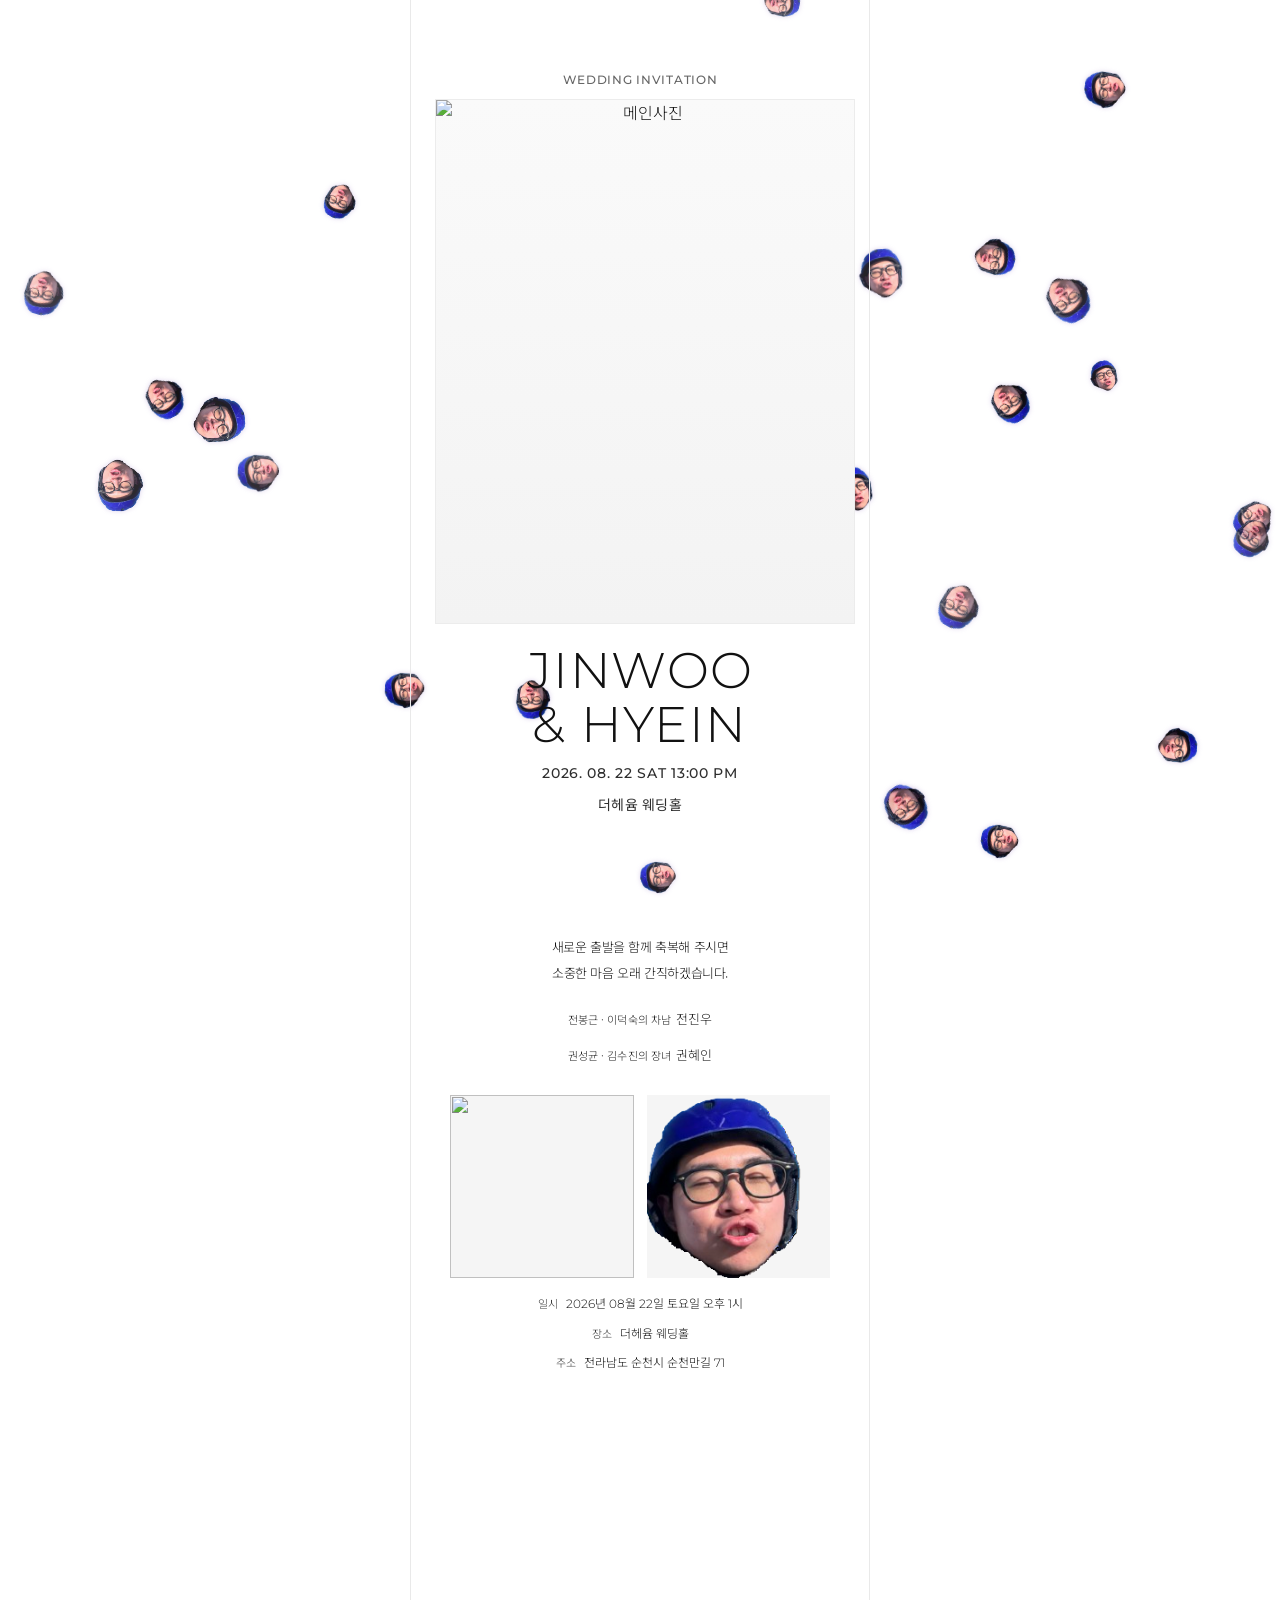
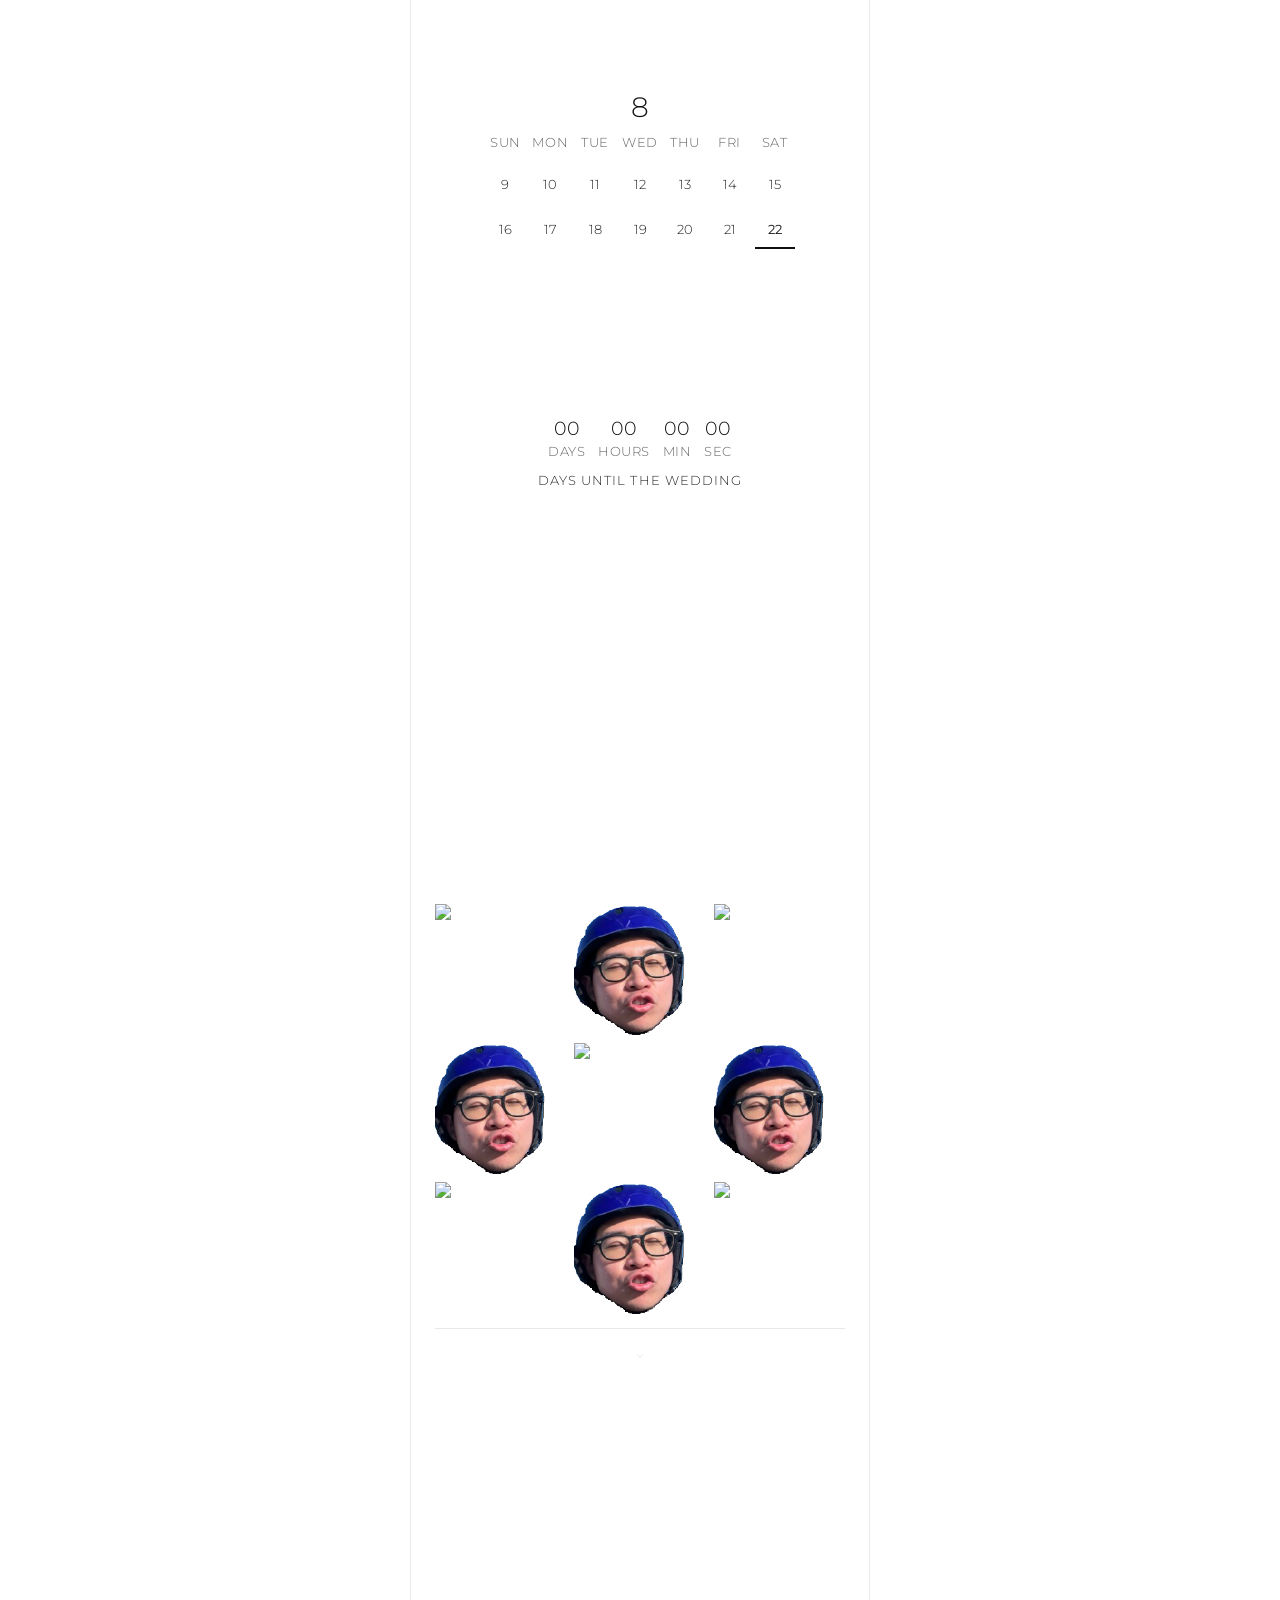
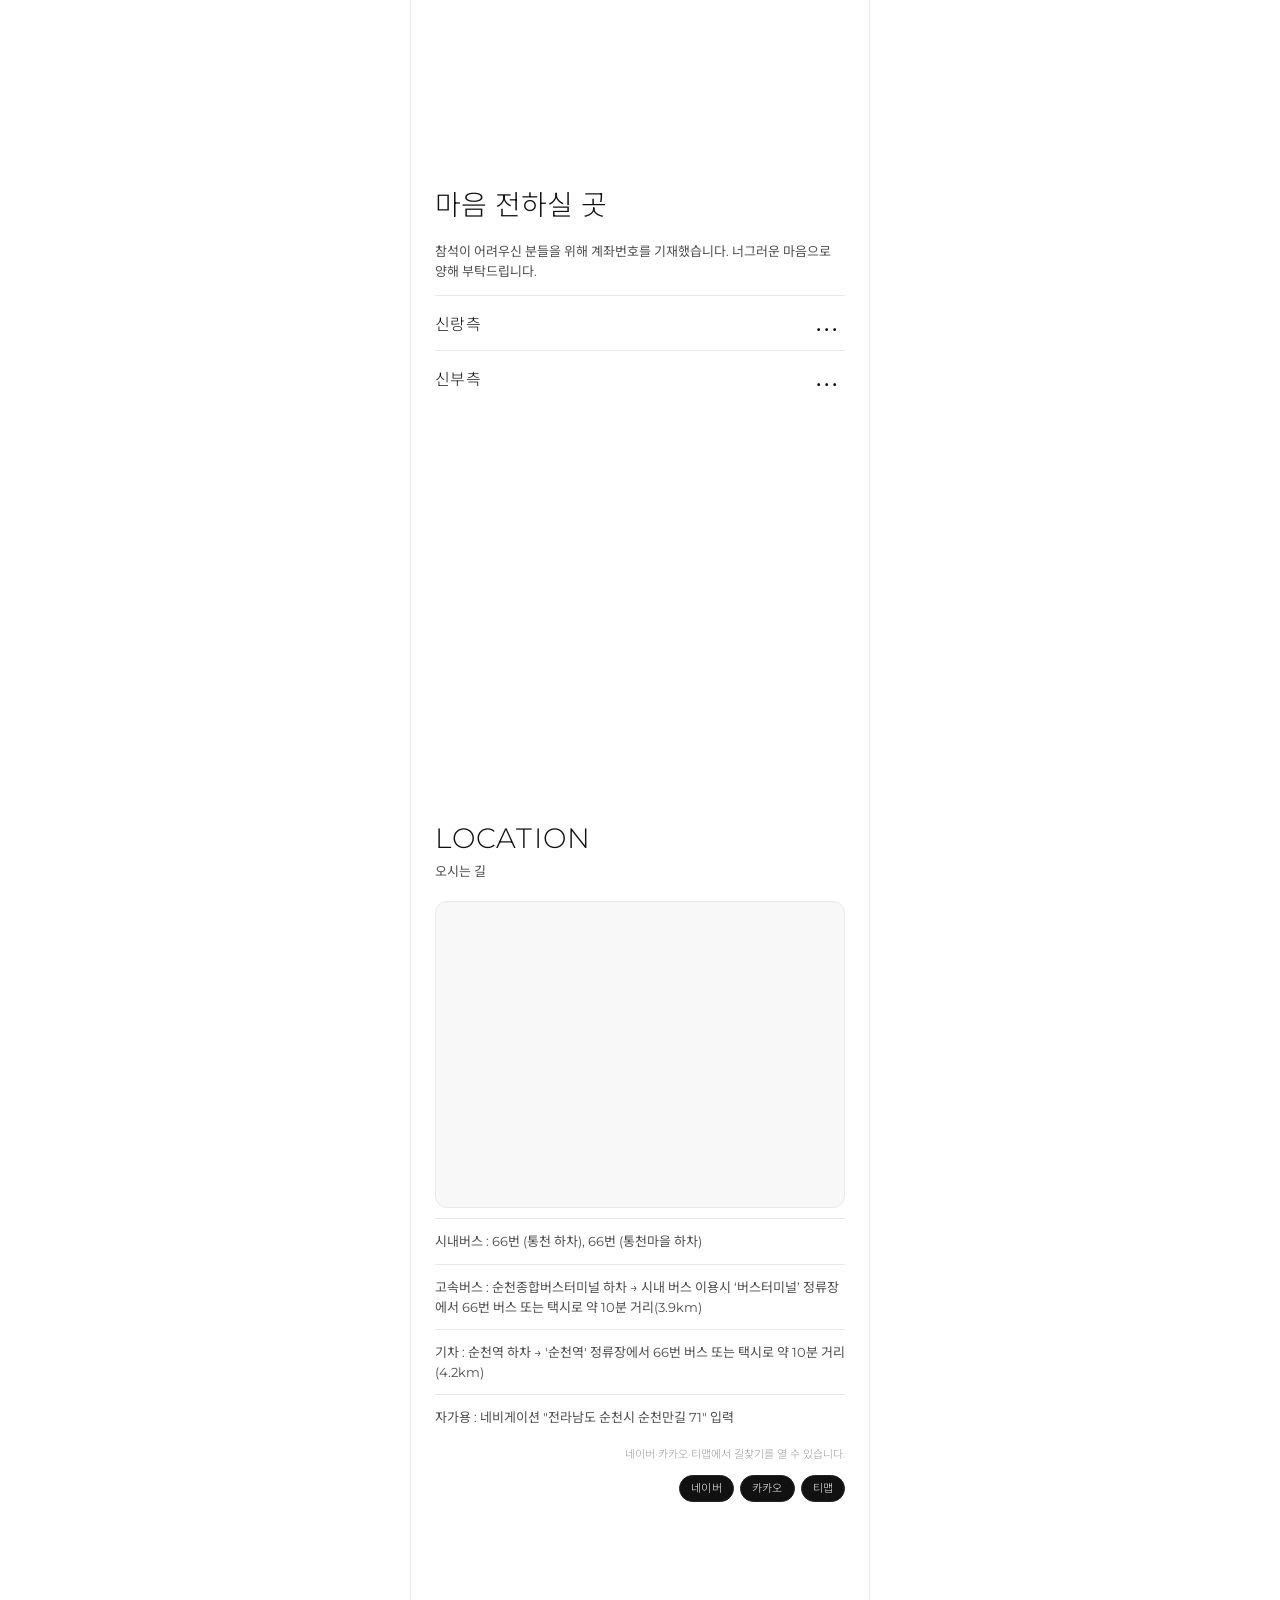
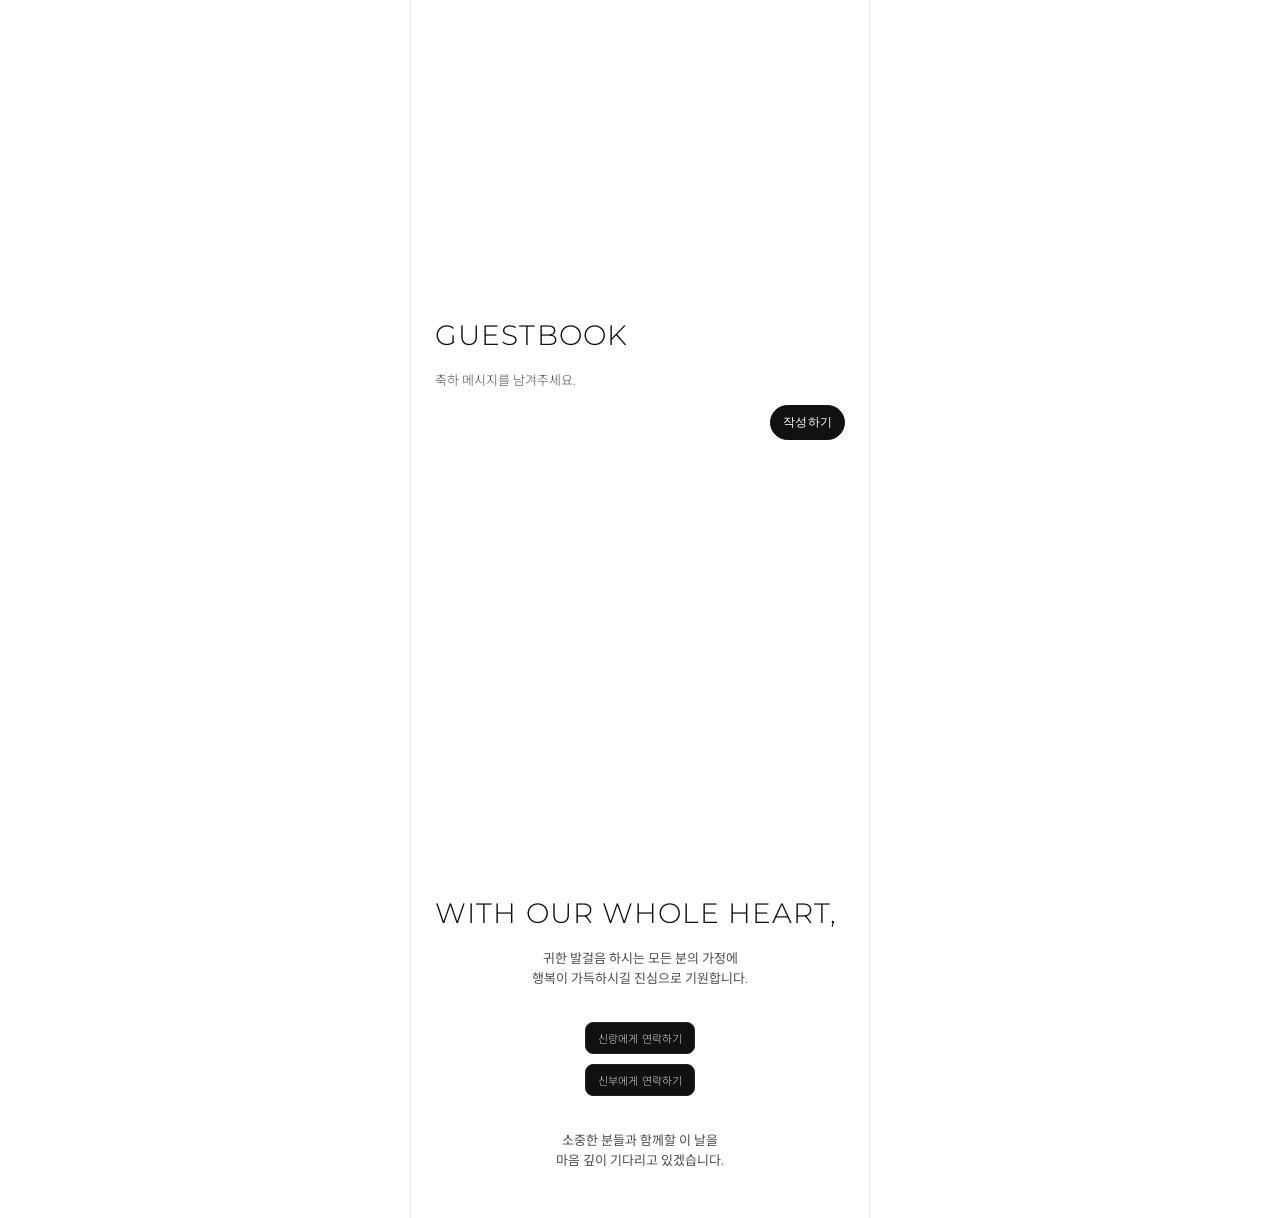
==== commit 3bb028f7: "Update mobile invitation layout and map/account UI" ====
--- a/index.html
+++ b/index.html
@@ -328,6 +328,9 @@
 
     <div class="toast" id="toast">복사되었습니다.</div>
     <script src="https://oapi.map.naver.com/openapi/v3/maps.js?ncpKeyId=hu9lx6ehw2" defer></script>
-    <script src="./script.js?v=20260422-1" defer></script>
+    <script src="https://www.gstatic.com/firebasejs/10.12.5/firebase-app-compat.js" defer></script>
+    <script src="https://www.gstatic.com/firebasejs/10.12.5/firebase-firestore-compat.js" defer></script>
+    <script src="./firebase-config.js" defer></script>
+    <script src="./script.js?v=20260422-2" defer></script>
   </body>
 </html>
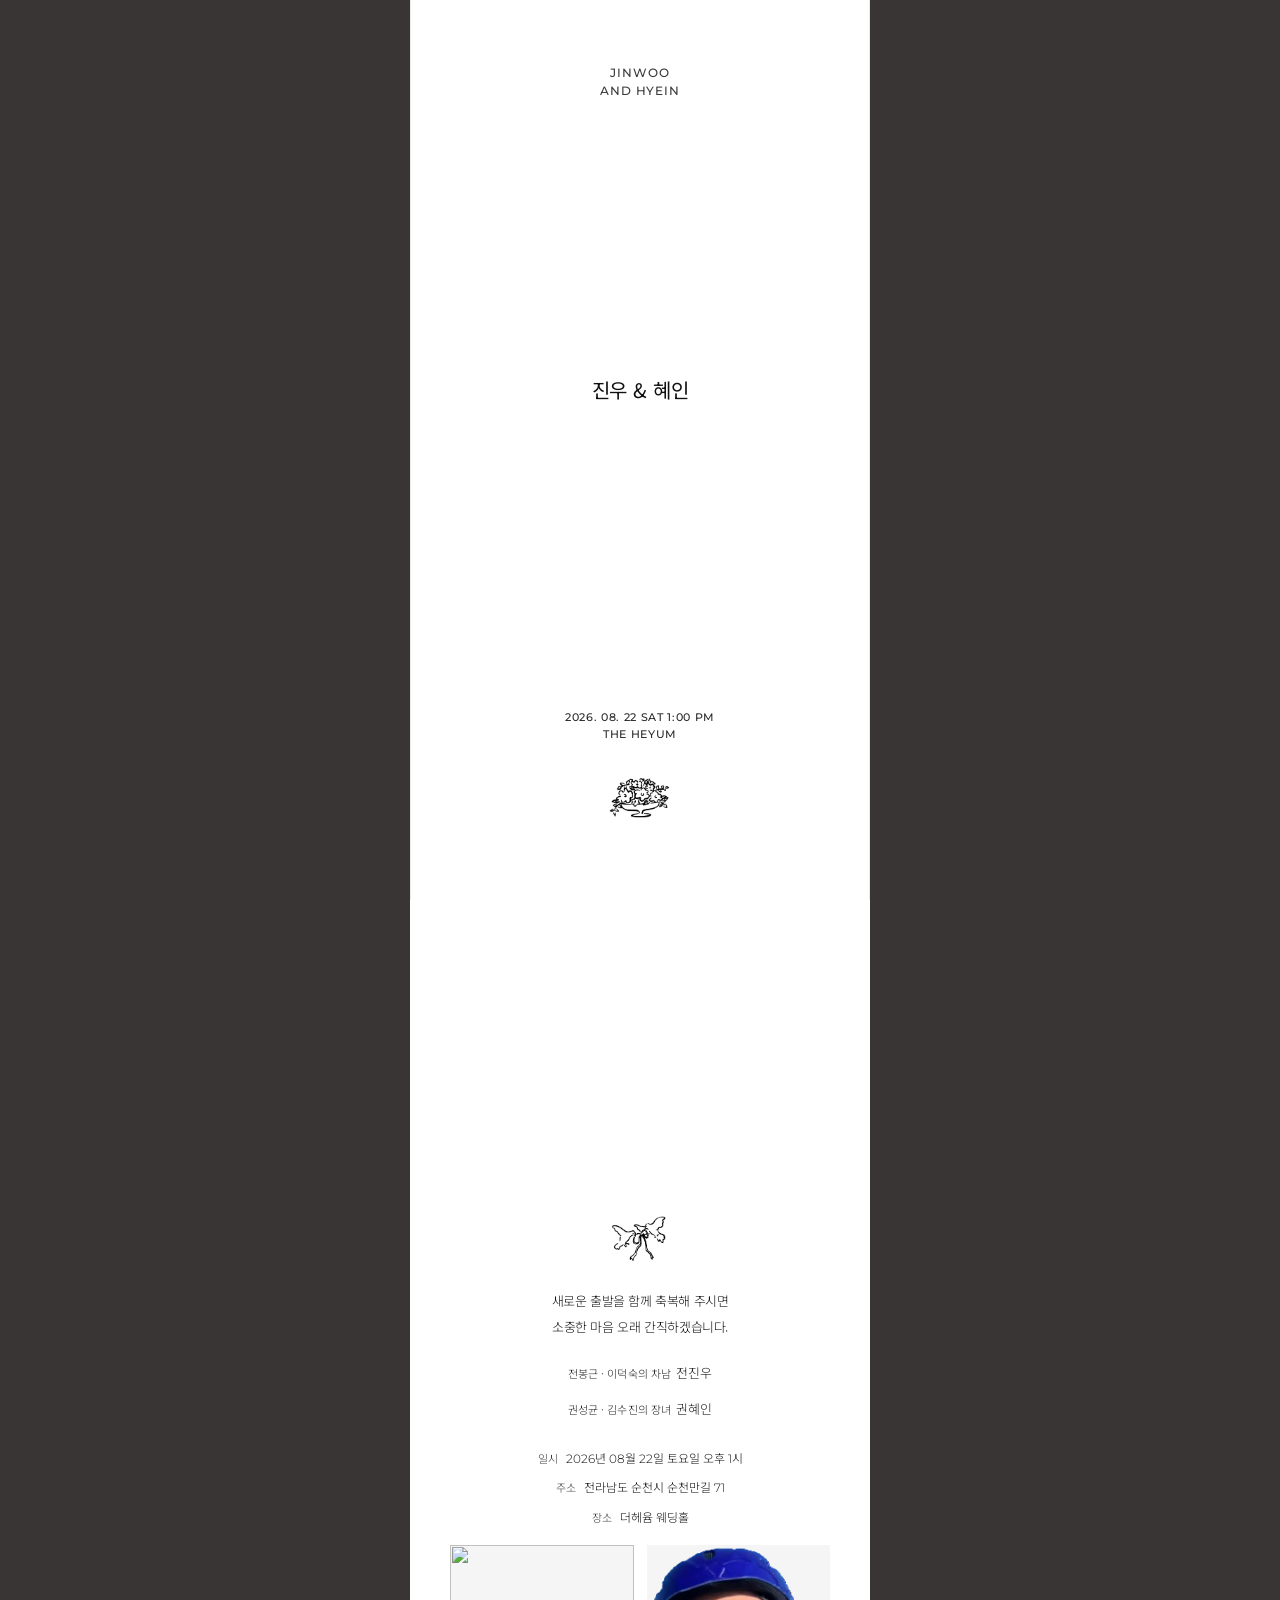
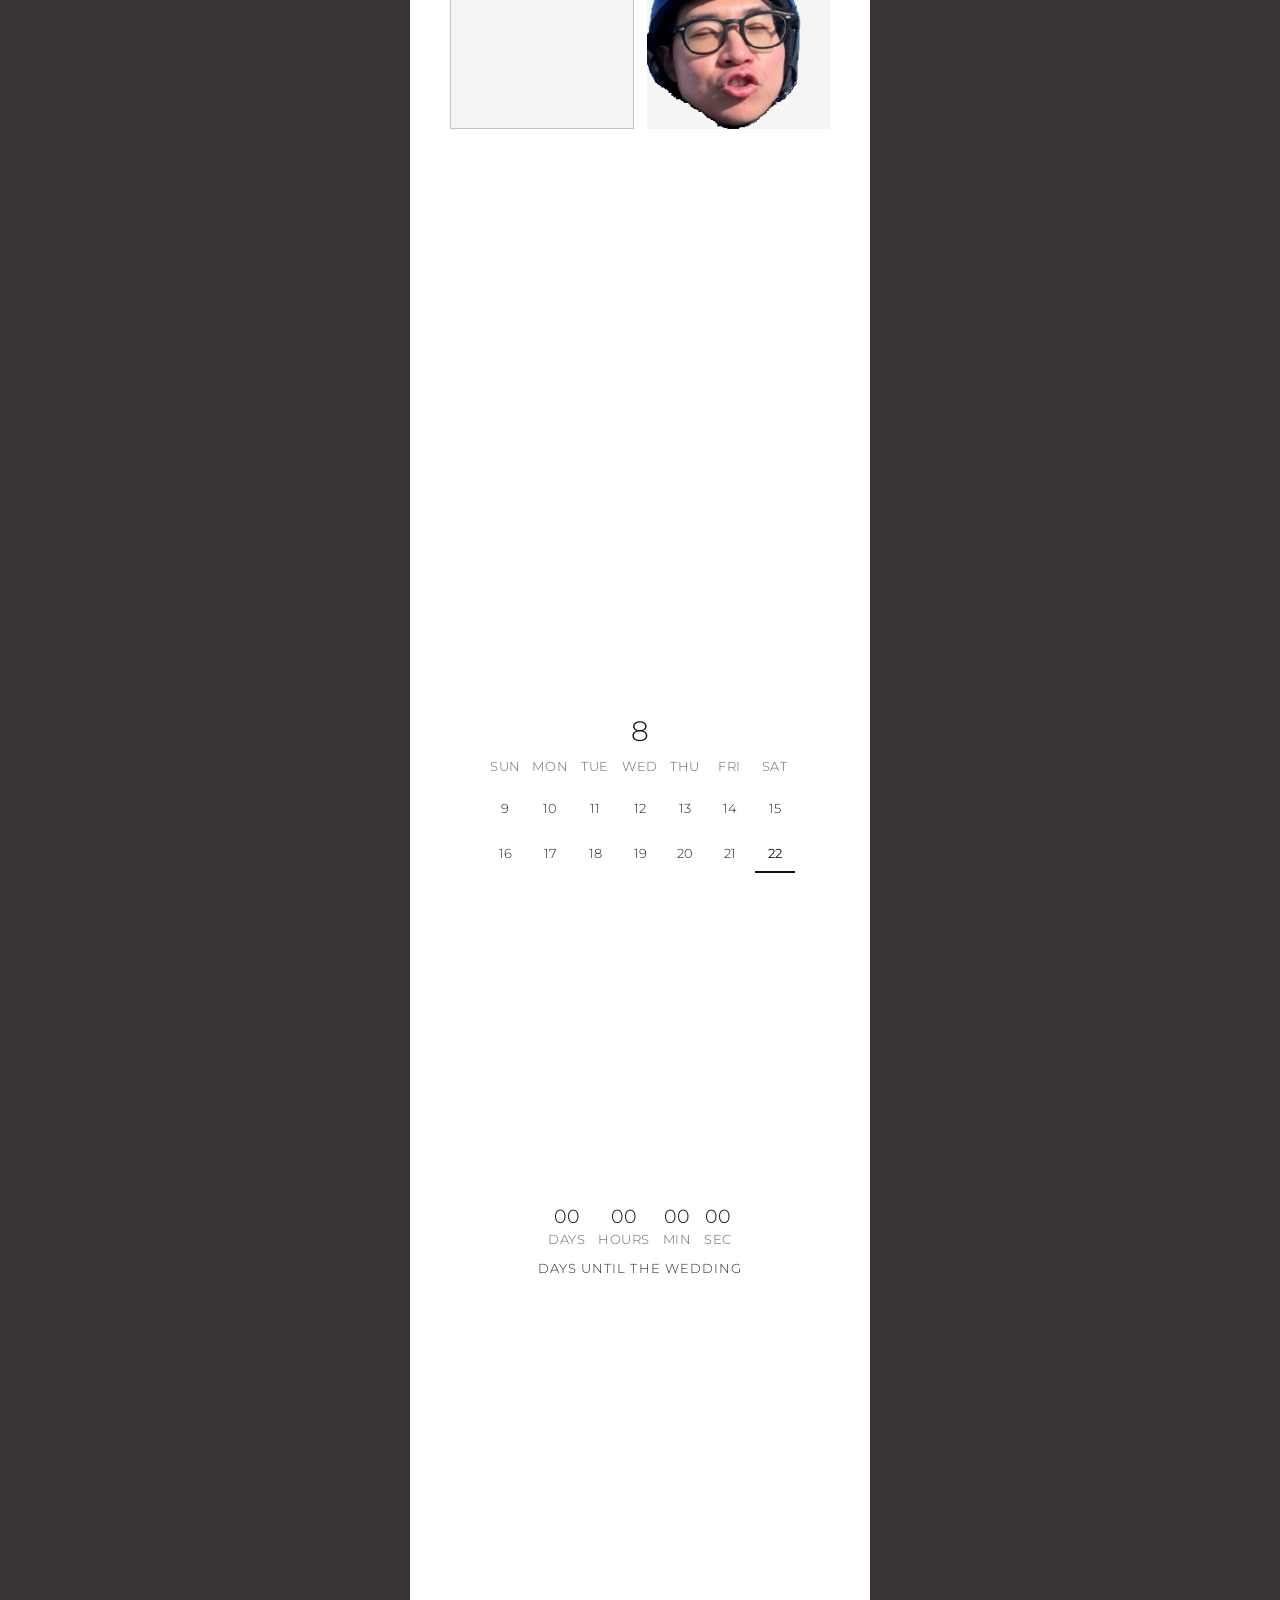
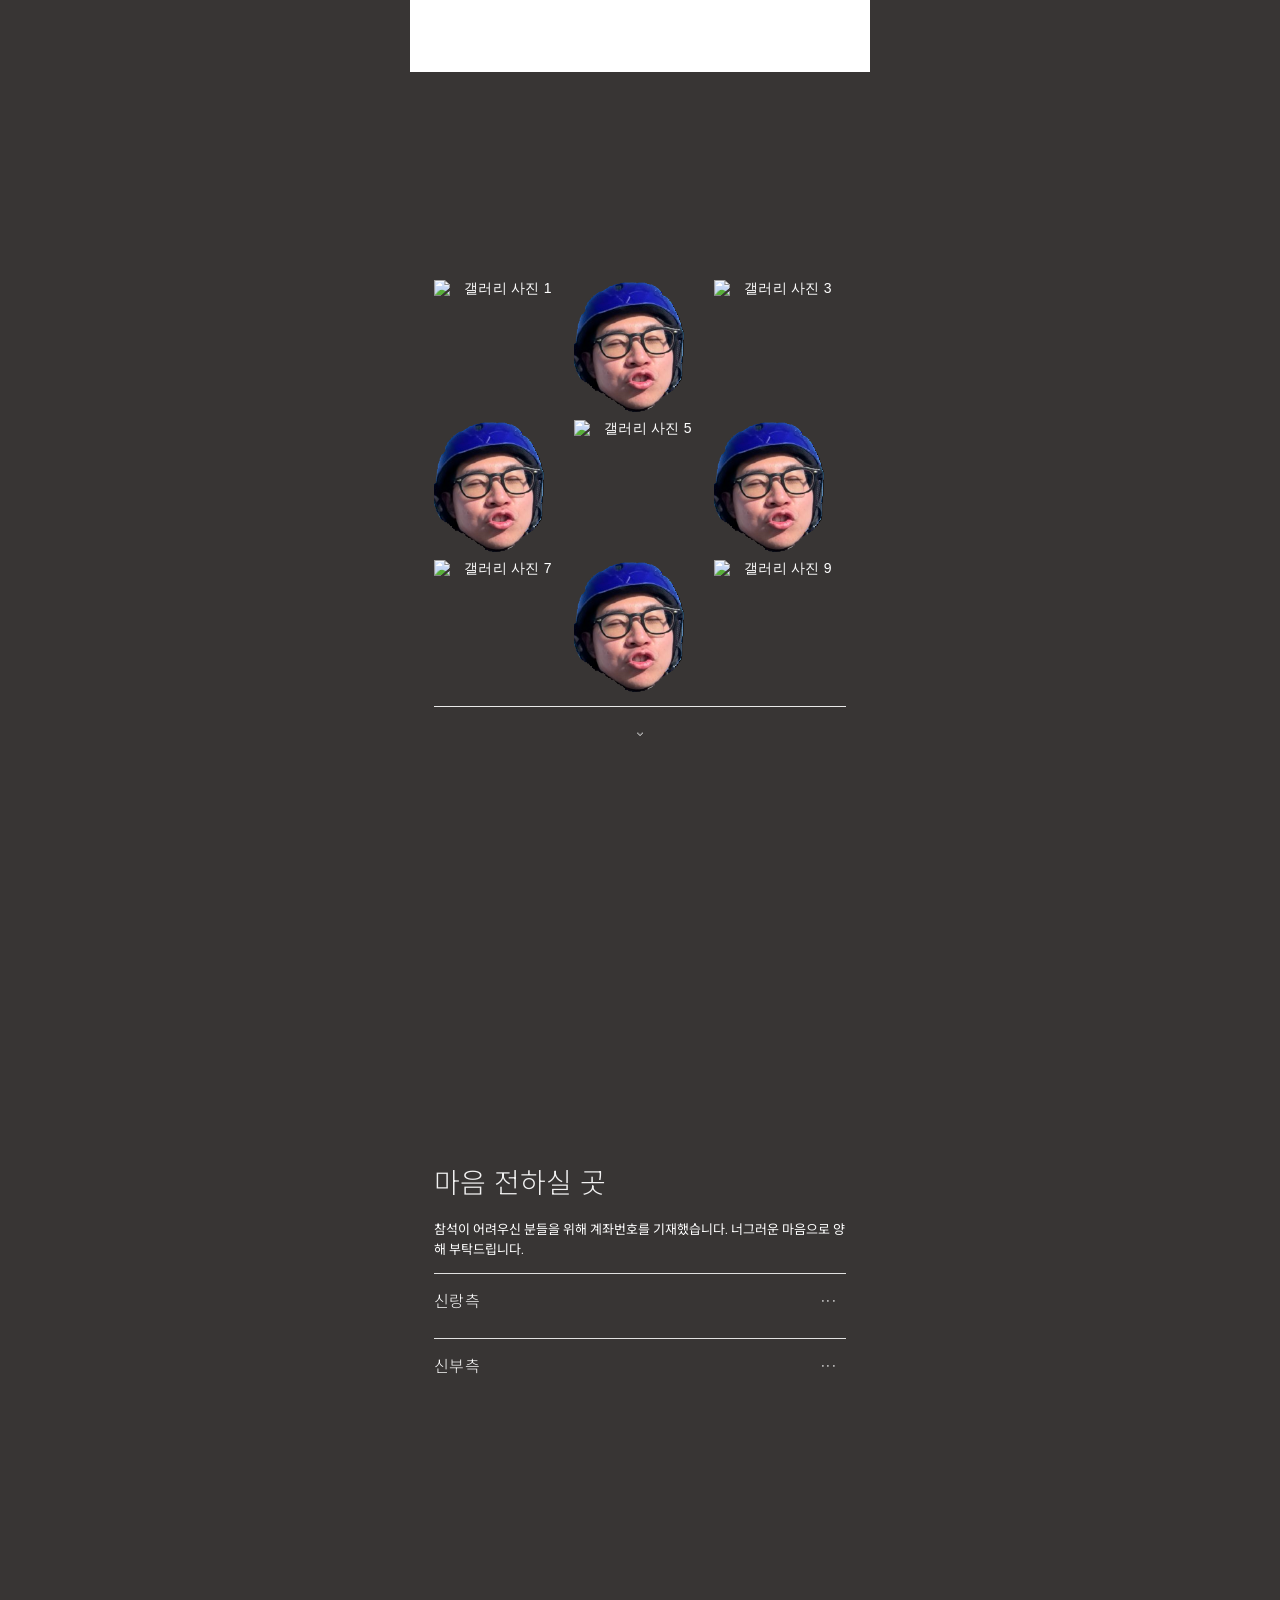
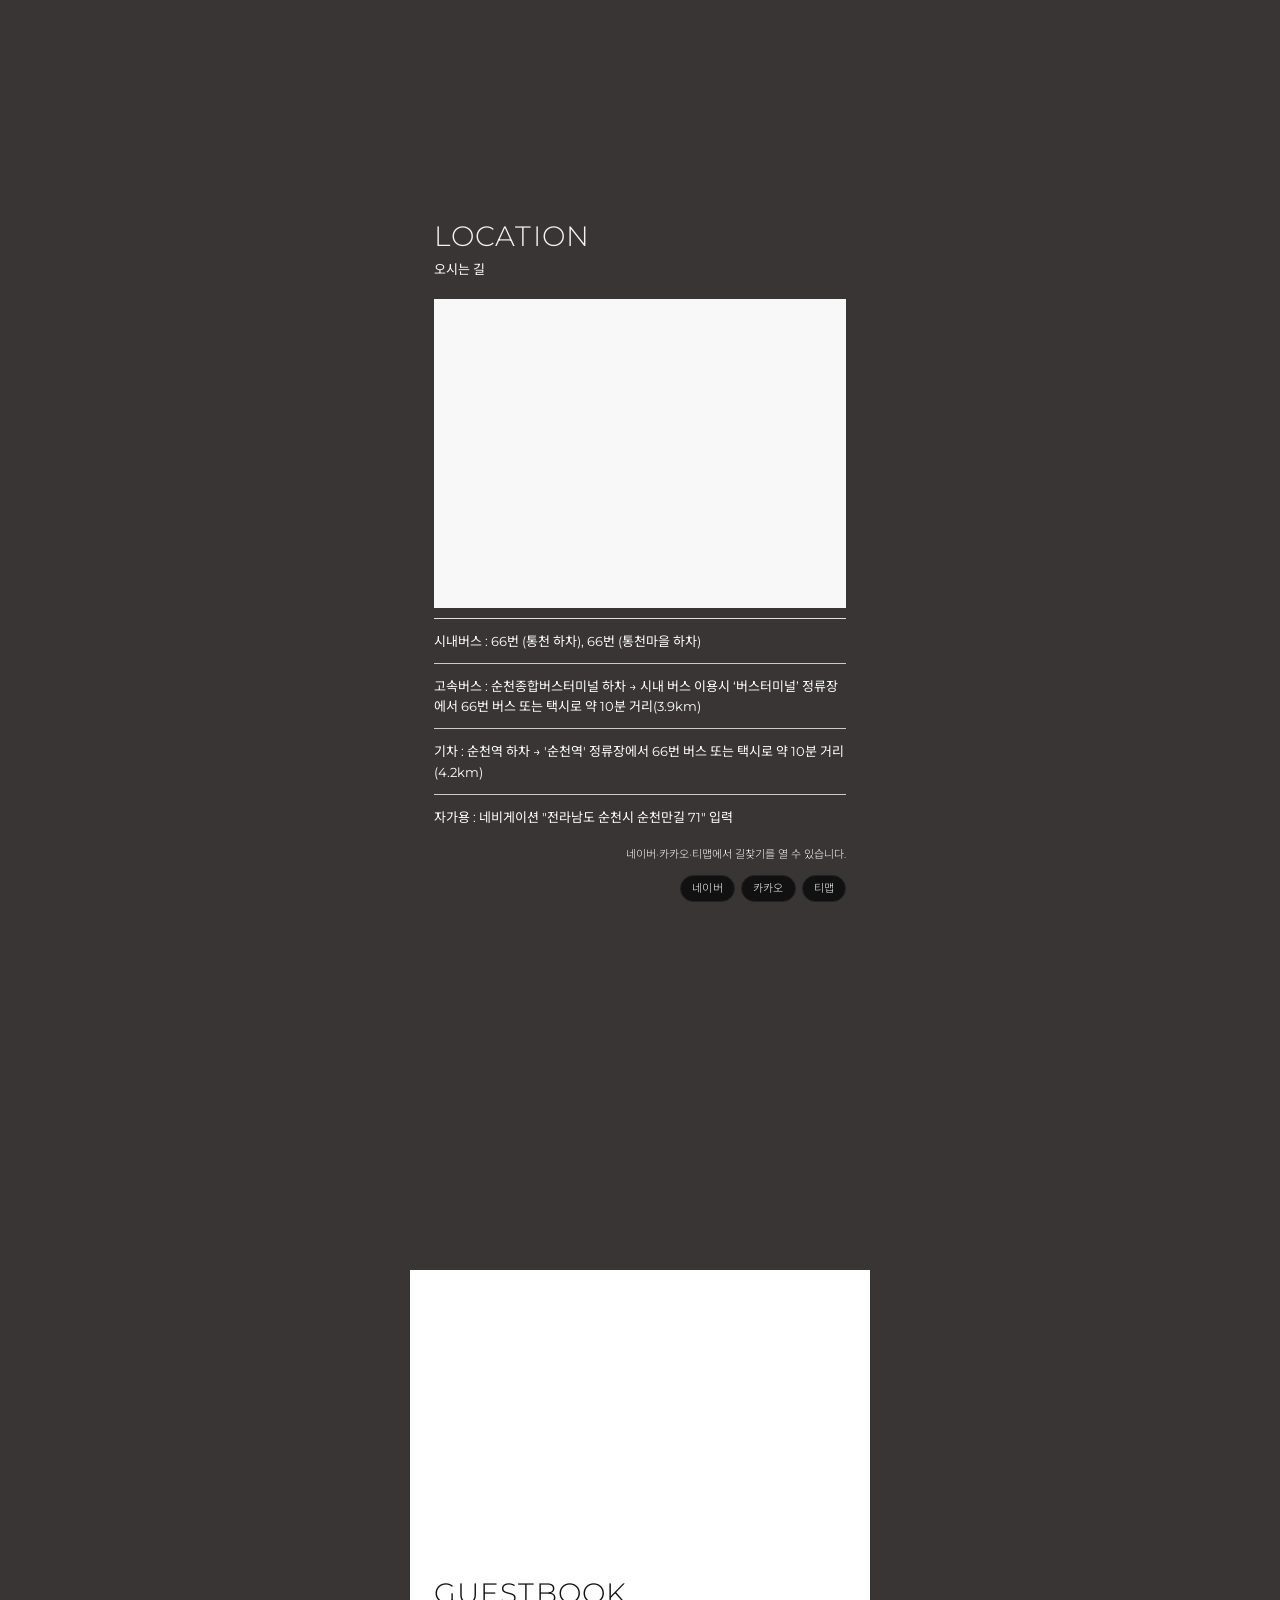
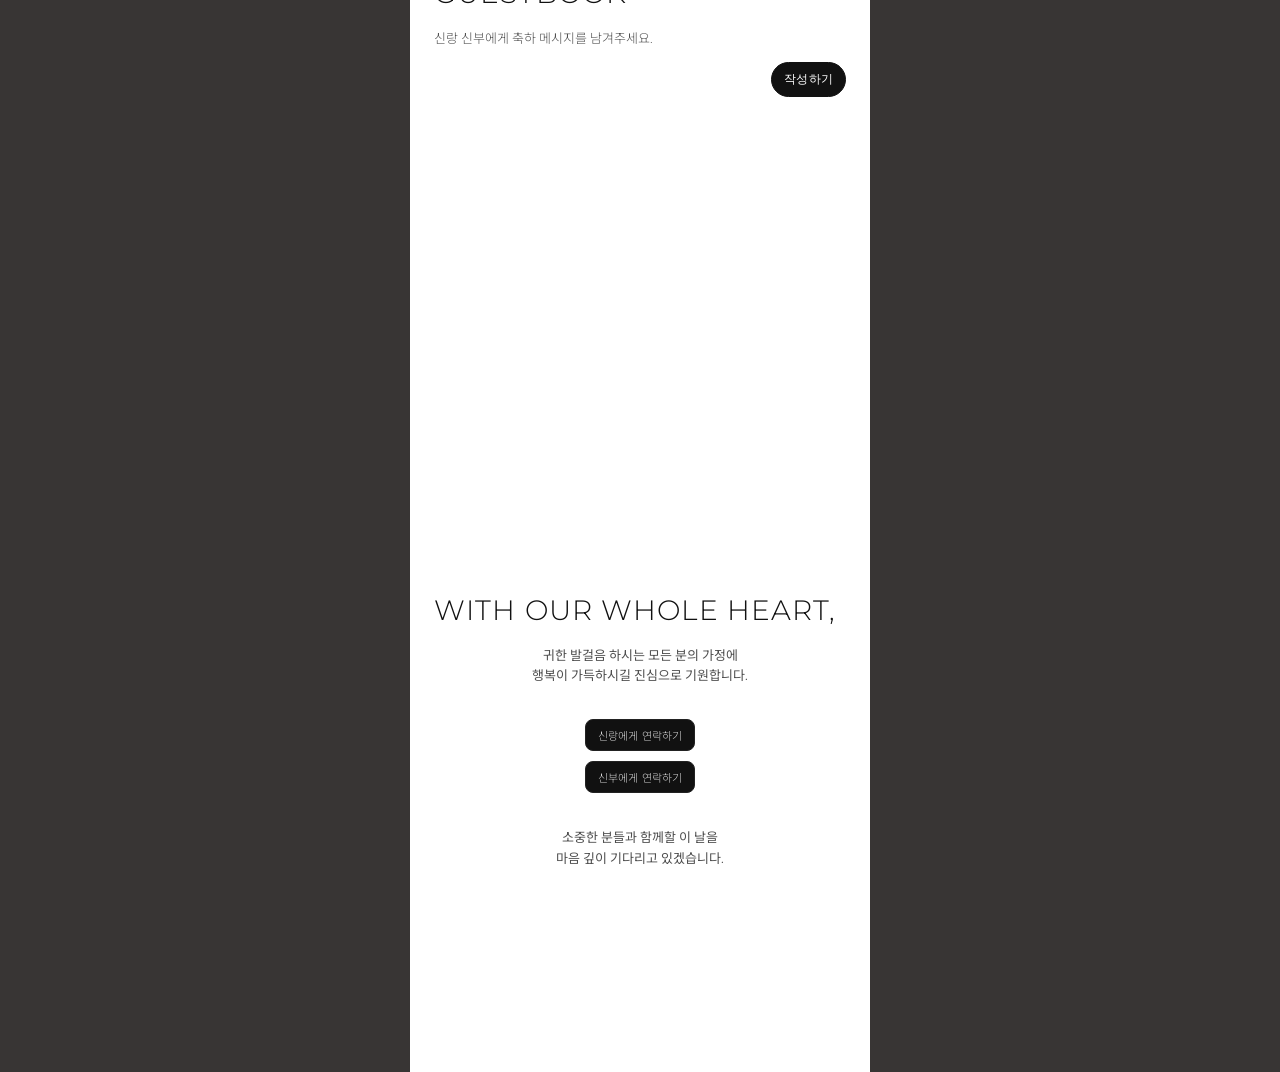
==== commit 1c22cf8d: "Update mobile invitation layout and map/account UI" ====
--- a/index.html
+++ b/index.html
@@ -2,7 +2,10 @@
 <html lang="ko">
   <head>
     <meta charset="UTF-8" />
-    <meta name="viewport" content="width=device-width, initial-scale=1.0" />
+    <meta
+      name="viewport"
+      content="width=device-width, initial-scale=1.0, maximum-scale=1.0, user-scalable=no"
+    />
     <title>모바일 청첩장 | 첫 버전</title>
     <meta
       name="description"
@@ -17,7 +20,6 @@
     <link rel="stylesheet" href="./styles.css" />
   </head>
   <body>
-    <canvas id="petal-canvas" aria-hidden="true"></canvas>
     <main class="invite">
       <section class="section intro-cover">
         <div class="intro-cover__panel">
@@ -35,24 +37,48 @@
               <span class="intro-word intro-word-final">결혼합니다.</span>
             </span>
           </p>
-          <p class="intro-bottom-text">
-            2026. 08. 22 SAT 1:00 PM<br />
-            THE HEYUM
-          </p>
-        </div>
-      </section>
-      <section class="hero section">
+          <div class="intro-cover-bottom">
+            <p class="intro-bottom-text">
+              2026. 08. 22 SAT 1:00 PM<br />
+              THE HEYUM
+            </p>
+            <div class="intro-cover-art">
+              <img
+                src="./images/invitation_2.png"
+                alt=""
+                width="100"
+                height="100"
+                loading="lazy"
+                decoding="async"
+              />
+            </div>
+          </div>
+        </div>
+      </section>
+      <section class="hero section" id="hero-section">
+        <div class="hero-bg-fixed" id="hero-bg-fixed" aria-hidden="true"></div>
         <p class="eyebrow reveal">WEDDING INVITATION</p>
-        <div class="hero-photo reveal">
-          <img src="./images/KakaoTalk_20260407_153823551.jpg" alt="메인사진" />
-        </div>
-        <h1 class="names reveal intro-lift-target">JINWOO<br />&amp; HYEIN</h1>
-        <p class="date reveal intro-lift-target">2026. 08. 22 SAT 13:00 PM</p>
-        <p class="location reveal intro-lift-target">더헤윰 웨딩홀</p>
-      </section>
-
-      <section class="section countdown-wrap reveal">
+        <div class="hero-inner">
+          <div class="hero-lower">
+            <h1 class="names reveal intro-lift-target">JINWOO<br />&amp; HYEIN</h1>
+            <p class="date reveal intro-lift-target">2026. 08. 22 SAT 1:00 PM</p>
+            <p class="location reveal intro-lift-target">THE HEYUM</p>
+          </div>
+        </div>
+      </section>
+
+      <section class="section countdown-wrap">
         <div class="invite-intro">
+          <div class="invite-intro-art">
+            <img
+              src="./images/invitation_1.png"
+              alt=""
+              width="100"
+              height="100"
+              loading="lazy"
+              decoding="async"
+            />
+          </div>
           <p class="invite-greeting">
             새로운 출발을 함께 축복해 주시면<br />
             소중한 마음 오래 간직하겠습니다.
@@ -68,6 +94,13 @@
             </p>
           </div>
         </div>
+        <section class="info reveal">
+          <ul>
+            <li><strong>일시</strong><span>2026년 08월 22일 토요일 오후 1시</span></li>
+            <li><strong>주소</strong><span>전라남도 순천시 순천만길 71</span></li>
+            <li><strong>장소</strong><span>더헤윰 웨딩홀</span></li>
+          </ul>
+        </section>
         <div class="countdown-thumbs" aria-hidden="true">
           <figure class="countdown-thumb">
             <img
@@ -88,48 +121,43 @@
             />
           </figure>
         </div>
-        <section class="info reveal">
-          <ul>
-            <li><strong>일시</strong><span>2026년 08월 22일 토요일 오후 1시</span></li>
-            <li><strong>장소</strong><span>더헤윰 웨딩홀</span></li>
-            <li><strong>주소</strong><span>전라남도 순천시 순천만길 71</span></li>
-          </ul>
-        </section>
-        <div class="wedding-cal reveal" aria-label="2026년 8월 달력">
-          <div class="wedding-cal__month-num" aria-hidden="true">8</div>
-          <div class="wedding-cal__weekdays" role="row">
-            <span>SUN</span>
-            <span>MON</span>
-            <span>TUE</span>
-            <span>WED</span>
-            <span>THU</span>
-            <span>FRI</span>
-            <span>SAT</span>
-          </div>
-          <div class="wedding-cal__grid" role="grid">
-            <span class="wedding-cal__cell">9</span>
-            <span class="wedding-cal__cell">10</span>
-            <span class="wedding-cal__cell">11</span>
-            <span class="wedding-cal__cell">12</span>
-            <span class="wedding-cal__cell">13</span>
-            <span class="wedding-cal__cell">14</span>
-            <span class="wedding-cal__cell">15</span>
-            <span class="wedding-cal__cell">16</span>
-            <span class="wedding-cal__cell">17</span>
-            <span class="wedding-cal__cell">18</span>
-            <span class="wedding-cal__cell">19</span>
-            <span class="wedding-cal__cell">20</span>
-            <span class="wedding-cal__cell">21</span>
-            <span class="wedding-cal__cell wedding-cal__cell--wedding">22</span>
-          </div>
-        </div>
-        <div class="countdown reveal" id="countdown">
-          <div><span id="days">0</span><small>DAYS</small></div>
-          <div><span id="hours">0</span><small>HOURS</small></div>
-          <div><span id="minutes">0</span><small>MIN</small></div>
-          <div><span id="seconds">0</span><small>SEC</small></div>
-        </div>
-        <p class="countdown-subtitle reveal">DAYS UNTIL THE WEDDING</p>
+        <div class="countdown-white-block">
+          <div class="wedding-cal reveal" aria-label="2026년 8월 달력">
+            <div class="wedding-cal__month-num" aria-hidden="true">8</div>
+            <div class="wedding-cal__weekdays" role="row">
+              <span>SUN</span>
+              <span>MON</span>
+              <span>TUE</span>
+              <span>WED</span>
+              <span>THU</span>
+              <span>FRI</span>
+              <span>SAT</span>
+            </div>
+            <div class="wedding-cal__grid" role="grid">
+              <span class="wedding-cal__cell">9</span>
+              <span class="wedding-cal__cell">10</span>
+              <span class="wedding-cal__cell">11</span>
+              <span class="wedding-cal__cell">12</span>
+              <span class="wedding-cal__cell">13</span>
+              <span class="wedding-cal__cell">14</span>
+              <span class="wedding-cal__cell">15</span>
+              <span class="wedding-cal__cell">16</span>
+              <span class="wedding-cal__cell">17</span>
+              <span class="wedding-cal__cell">18</span>
+              <span class="wedding-cal__cell">19</span>
+              <span class="wedding-cal__cell">20</span>
+              <span class="wedding-cal__cell">21</span>
+              <span class="wedding-cal__cell wedding-cal__cell--wedding">22</span>
+            </div>
+          </div>
+          <div class="countdown reveal" id="countdown">
+            <div><span id="days">0</span><small>DAYS</small></div>
+            <div><span id="hours">0</span><small>HOURS</small></div>
+            <div><span id="minutes">0</span><small>MIN</small></div>
+            <div><span id="seconds">0</span><small>SEC</small></div>
+          </div>
+          <p class="countdown-subtitle reveal">DAYS UNTIL THE WEDDING</p>
+        </div>
       </section>
 
       <section class="section gallery reveal">
@@ -148,7 +176,7 @@
           <div class="account-head">
             <p>신랑측</p>
             <button class="account-toggle" type="button" aria-expanded="false">
-              ...
+              ···
             </button>
           </div>
           <div class="account-list" hidden>
@@ -185,7 +213,7 @@
           <div class="account-head">
             <p>신부측</p>
             <button class="account-toggle" type="button" aria-expanded="false">
-              ...
+              ···
             </button>
           </div>
           <div class="account-list" hidden>
@@ -266,27 +294,27 @@
         </div>
       </section>
 
-      <section class="section guestbook reveal">
-        <h2 class="section-title-en">Guestbook</h2>
-        <p class="guestbook-help">축하 메시지를 남겨주세요.</p>
-        <div class="guestbook-actions">
+      <section class="section guestbook">
+        <h2 class="section-title-en reveal">Guestbook</h2>
+        <p class="guestbook-help reveal">신랑 신부에게 축하 메시지를 남겨주세요.</p>
+        <div class="guestbook-actions reveal">
           <button class="guestbook-fab" id="guestbook-fab" type="button">작성하기</button>
         </div>
-        <ul class="guestbook-list" id="guestbook-list" aria-live="polite"></ul>
-        <div class="guestbook-pagination" id="guestbook-pagination" aria-label="방명록 페이지"></div>
-      </section>
-
-      <section class="section contact reveal">
-        <h2>WITH OUR WHOLE HEART,</h2>
-        <p class="contact-copy">
+        <ul class="guestbook-list reveal" id="guestbook-list" aria-live="polite"></ul>
+        <div class="guestbook-pagination reveal" id="guestbook-pagination" aria-label="방명록 페이지"></div>
+      </section>
+
+      <section class="section contact">
+        <h2 class="reveal">WITH OUR WHOLE HEART,</h2>
+        <p class="contact-copy reveal">
           귀한 발걸음 하시는 모든 분의 가정에<br />
           행복이 가득하시길 진심으로 기원합니다.
         </p>
-        <div class="contact-links">
+        <div class="contact-links reveal">
           <a href="tel:01087000619">신랑에게 연락하기</a>
           <a href="tel:01094368203">신부에게 연락하기</a>
         </div>
-        <p class="contact-copy contact-copy--bottom">
+        <p class="contact-copy contact-copy--bottom reveal">
           소중한 분들과 함께할 이 날을<br />
           마음 깊이 기다리고 있겠습니다.
         </p>
@@ -326,11 +354,41 @@
       </div>
     </div>
 
+    <div
+      class="guestbook-thank-modal"
+      id="guestbook-thank-modal"
+      hidden
+      aria-modal="true"
+      role="dialog"
+      aria-label="감사 인사"
+    >
+      <div class="guestbook-thank-card">
+        <button class="guestbook-thank-close" id="guestbook-thank-close" type="button" aria-label="닫기">
+          ×
+        </button>
+        <div class="guestbook-thank-heading">
+          <img
+            class="guestbook-thank-deco"
+            src="./images/invitation_3.png"
+            alt=""
+            width="96"
+            height="96"
+            loading="lazy"
+            decoding="async"
+          />
+        </div>
+        <p class="guestbook-thank-message">
+          보내주신 축복의 말씀<br />
+          소중히 간직하겠습니다 ❤
+        </p>
+      </div>
+    </div>
+
     <div class="toast" id="toast">복사되었습니다.</div>
     <script src="https://oapi.map.naver.com/openapi/v3/maps.js?ncpKeyId=hu9lx6ehw2" defer></script>
     <script src="https://www.gstatic.com/firebasejs/10.12.5/firebase-app-compat.js" defer></script>
     <script src="https://www.gstatic.com/firebasejs/10.12.5/firebase-firestore-compat.js" defer></script>
     <script src="./firebase-config.js" defer></script>
-    <script src="./script.js?v=20260422-2" defer></script>
+    <script src="./script.js?v=20260423-2" defer></script>
   </body>
 </html>
--- a/styles.css
+++ b/styles.css
@@ -16,7 +16,7 @@
 body {
   margin: 0;
   padding: 0;
-  background: var(--bg);
+  background: #383534;
   color: var(--fg);
   font-family: var(--font-en), var(--font-ko);
   font-weight: 300;
@@ -26,28 +26,21 @@
   display: flex;
   justify-content: center;
   overflow-x: hidden;
+  -webkit-overflow-scrolling: touch;
+  scroll-behavior: auto;
 }
 
 body.intro-lock {
   overflow: hidden;
   touch-action: none;
-}
-
-#petal-canvas {
-  position: fixed;
-  inset: 0;
-  width: 100%;
-  height: 100%;
-  pointer-events: none;
-  z-index: 1;
 }
 
 .invite {
   width: 100%;
   max-width: 460px;
   min-height: 100dvh;
-  border-left: 1px solid var(--line);
-  border-right: 1px solid var(--line);
+  border-left: none;
+  border-right: none;
   position: relative;
   z-index: 2;
   background: transparent;
@@ -60,8 +53,9 @@
 
 .reveal {
   opacity: 0;
-  transform: translateY(28px);
-  transition: opacity 1.05s ease, transform 1.05s ease;
+  transform: translateY(20px);
+  transition: opacity 0.9s cubic-bezier(0.22, 1, 0.36, 1),
+    transform 0.9s cubic-bezier(0.22, 1, 0.36, 1);
 }
 
 .reveal.is-visible {
@@ -70,9 +64,62 @@
 }
 
 .hero {
-  text-align: center;
-  padding-top: 72px;
-  padding-bottom: 72px;
+  position: relative;
+  z-index: 1;
+  text-align: center;
+  min-height: 100dvh;
+  padding: 56px 24px 72px;
+  display: flex;
+  flex-direction: column;
+  background: transparent;
+}
+
+.hero-bg-fixed {
+  position: fixed;
+  top: 0;
+  left: 50%;
+  transform: translateX(-50%);
+  width: min(100%, 460px);
+  height: 100dvh;
+  z-index: 0;
+  pointer-events: none;
+  background: #2a2827 url("./images/KakaoTalk_20260407_153823551.jpg") center / cover no-repeat;
+  opacity: 1;
+  transition: opacity 0.45s ease, visibility 0.45s ease;
+  visibility: visible;
+}
+
+.hero-bg-fixed::after {
+  content: "";
+  position: absolute;
+  inset: 0;
+  background: linear-gradient(
+    180deg,
+    rgba(0, 0, 0, 0.38) 0%,
+    rgba(0, 0, 0, 0.12) 40%,
+    rgba(0, 0, 0, 0.45) 100%
+  );
+}
+
+.hero-bg-fixed.is-past {
+  opacity: 0;
+  visibility: hidden;
+}
+
+.hero-inner {
+  position: relative;
+  z-index: 2;
+  flex: 1;
+  display: flex;
+  flex-direction: column;
+  justify-content: flex-end;
+  min-height: 0;
+}
+
+.hero-lower {
+  display: flex;
+  flex-direction: column;
+  align-items: center;
 }
 
 .eyebrow {
@@ -85,14 +132,14 @@
   color: var(--muted);
 }
 
-.hero-photo {
-  width: min(88vw, 420px);
-  aspect-ratio: 4 / 5;
-  margin: 0 auto 20px;
-  border-radius: 0;
-  overflow: hidden;
-  border: 1px solid #ececec;
-  background: linear-gradient(180deg, #fafafa 0%, #f3f3f3 100%);
+.hero > .eyebrow {
+  position: sticky;
+  top: 28px;
+  align-self: center;
+  z-index: 6;
+  margin: 0;
+  color: rgba(255, 255, 255, 0.92);
+  transition-delay: 0.04s;
 }
 
 .intro-cover {
@@ -122,6 +169,29 @@
   border-right: 1px solid var(--line);
 }
 
+/* 첫 화면 고정 사진 위로 이후 섹션이 올라오도록 스택 정리 */
+.invite > .section:not(.hero):not(.intro-cover) {
+  position: relative;
+  z-index: 3;
+}
+
+.countdown-wrap {
+  background: #ffffff;
+  padding-top: 288px;
+  position: relative;
+  z-index: 4;
+}
+
+.countdown-white-block {
+  background: #ffffff;
+  margin-left: -24px;
+  margin-right: -24px;
+  padding-left: 24px;
+  padding-right: 24px;
+  padding-top: 264px;
+  padding-bottom: 28px;
+}
+
 .intro-top-text {
   margin: 0;
   font-family: var(--font-en);
@@ -192,6 +262,13 @@
   font-size: 18px;
 }
 
+.intro-cover-bottom {
+  display: flex;
+  flex-direction: column;
+  align-items: center;
+  width: 100%;
+}
+
 .intro-bottom-text {
   margin: 0;
   font-family: var(--font-en);
@@ -203,11 +280,17 @@
   line-height: 1.6;
 }
 
-.hero-photo img {
-  width: 100%;
-  height: 100%;
-  object-fit: cover;
+.intro-cover-art {
+  display: flex;
+  justify-content: center;
+  margin: 0;
+}
+
+.intro-cover-art img {
   display: block;
+  width: min(26vw, 100px);
+  max-width: 100%;
+  height: auto;
 }
 
 .names {
@@ -218,6 +301,12 @@
   line-height: 1.08;
   letter-spacing: 0.03em;
   text-transform: uppercase;
+  color: #111111;
+}
+
+.hero .names {
+  color: #ffffff;
+  text-shadow: 0 2px 18px rgba(0, 0, 0, 0.35);
 }
 
 .date,
@@ -227,6 +316,12 @@
   color: #2e2e2e;
 }
 
+.hero .date,
+.hero .location {
+  color: rgba(255, 255, 255, 0.95);
+  text-shadow: 0 1px 10px rgba(0, 0, 0, 0.35);
+}
+
 .date {
   font-family: var(--font-en);
   font-weight: 500;
@@ -240,14 +335,6 @@
   letter-spacing: 0.02em;
 }
 
-.hero .eyebrow {
-  transition-delay: 0.04s;
-}
-
-.hero .hero-photo {
-  transition-delay: 0.12s;
-}
-
 .hero .names {
   transition-delay: 0.2s;
 }
@@ -278,6 +365,19 @@
 .invite-intro {
   text-align: center;
   margin-bottom: 28px;
+}
+
+.invite-intro-art {
+  display: flex;
+  justify-content: center;
+  margin: 0;
+}
+
+.invite-intro-art img {
+  display: block;
+  width: min(26vw, 100px);
+  max-width: 100%;
+  height: auto;
 }
 
 .invite-greeting {
@@ -386,7 +486,7 @@
 
 .wedding-cal {
   max-width: 320px;
-  margin: 0 auto 164px;
+  margin: 0 auto 328px;
   padding: 0 4px 4px;
   background: transparent;
   border: none;
@@ -487,7 +587,7 @@
 }
 
 .countdown-subtitle {
-  margin: 0 0 160px;
+  margin: 0 0 320px;
   text-align: center;
   font-family: var(--font-en);
   font-size: 13px;
@@ -517,21 +617,78 @@
 }
 
 .countdown-wrap .info {
+  margin-bottom: 18px;
+}
+
+.countdown-wrap .countdown-thumbs {
   margin-bottom: 320px;
 }
 
 .section.gallery {
   margin-top: 160px;
+  background: transparent;
 }
 
 .section.account,
-.section.map,
-.section.contact {
+.section.map {
   margin-top: 320px;
+  background: transparent;
 }
 
 .section.guestbook {
   margin-top: 320px;
+  background: #ffffff;
+  padding-top: 306px;
+  padding-bottom: 68px;
+}
+
+.section.contact {
+  margin-top: 0;
+  background: #ffffff;
+  padding-top: 388px;
+  padding-bottom: 204px;
+}
+
+/* Light text on transparent sections (dark page background) */
+.section.gallery,
+.section.account,
+.section.map {
+  color: #f2f2f2;
+}
+
+.section.account .account-help,
+.section.account .account-card p,
+.section.account .account-owner,
+.section.account .account-number,
+.section.map .map-subtitle-ko,
+.section.map .directions-item,
+.section.map .map-note {
+  color: #ffffff;
+}
+
+.section.account .account-card {
+  border-top-color: rgba(255, 255, 255, 0.85);
+}
+
+.section.account .account-item {
+  border-bottom-color: rgba(255, 255, 255, 0.75);
+}
+
+.section.map .directions-list {
+  border-top-color: rgba(255, 255, 255, 0.85);
+}
+
+.section.map .directions-item {
+  border-bottom-color: rgba(255, 255, 255, 0.75);
+}
+
+@media (max-width: 360px) {
+  .countdown-white-block {
+    margin-left: -18px;
+    margin-right: -18px;
+    padding-left: 18px;
+    padding-right: 18px;
+  }
 }
 
 .info strong {
@@ -767,27 +924,46 @@
 .account-toggle {
   width: auto;
   min-width: 34px;
-  padding: 4px 0;
+  height: 24px;
+  padding: 0;
   border: none;
   border-radius: 0;
   background: transparent;
-  color: #111111;
-  font-family: var(--font-ko);
-  font-size: 18px;
-  font-weight: 500;
+  color: #ffffff;
+  font-family: var(--font-en);
+  font-size: 15px;
+  font-weight: 400;
   line-height: 1;
-  letter-spacing: 0.18em;
-  text-align: center;
+  letter-spacing: 0.08em;
+  text-align: center;
+  display: inline-flex;
+  align-items: center;
+  justify-content: center;
+  vertical-align: middle;
+}
+
+.account-toggle[aria-expanded="true"] {
+  font-size: 14px;
+  letter-spacing: 0;
 }
 
 .account-list {
   margin-top: 12px;
   display: grid;
   gap: 8px;
+  max-height: 0;
+  opacity: 0;
+  overflow: hidden;
+  transition: max-height 0.38s cubic-bezier(0.22, 1, 0.36, 1), opacity 0.28s ease;
+}
+
+.account-list.is-open {
+  max-height: 420px;
+  opacity: 1;
 }
 
 .account-list[hidden] {
-  display: none !important;
+  display: grid !important;
 }
 
 .account-item {
@@ -1070,8 +1246,87 @@
   padding: 0;
 }
 
-body.guestbook-modal-open {
+body.guestbook-modal-open,
+body.guestbook-thank-open {
   overflow: hidden;
+}
+
+.guestbook-thank-modal {
+  position: fixed;
+  inset: 0;
+  z-index: 115;
+  display: flex;
+  align-items: center;
+  justify-content: center;
+  padding: 24px;
+  background: rgba(0, 0, 0, 0.45);
+}
+
+.guestbook-thank-modal[hidden] {
+  display: none;
+}
+
+.guestbook-thank-card {
+  position: relative;
+  width: min(100%, 300px);
+  background: #ffffff;
+  border-radius: 16px;
+  padding: 40px 20px 24px;
+  text-align: center;
+  box-shadow: 0 20px 56px rgba(0, 0, 0, 0.12);
+  border: 1px solid rgba(0, 0, 0, 0.06);
+}
+
+.guestbook-thank-close {
+  position: absolute;
+  top: 8px;
+  right: 8px;
+  width: auto;
+  min-width: 36px;
+  min-height: 36px;
+  border: none;
+  border-radius: 999px;
+  background: transparent;
+  color: #555555;
+  font-size: 26px;
+  line-height: 1;
+  padding: 0;
+  cursor: pointer;
+  display: flex;
+  align-items: center;
+  justify-content: center;
+}
+
+.guestbook-thank-close:hover {
+  color: #111111;
+  background: rgba(0, 0, 0, 0.05);
+}
+
+.guestbook-thank-heading {
+  display: flex;
+  align-items: center;
+  justify-content: center;
+  gap: 0;
+  margin: 0;
+}
+
+.guestbook-thank-deco {
+  display: block;
+  width: min(30vw, 96px);
+  height: auto;
+  flex-shrink: 0;
+  object-fit: contain;
+}
+
+.guestbook-thank-message {
+  margin: 0;
+  padding: 0;
+  font-family: var(--font-ko);
+  font-size: 14px;
+  font-weight: 300;
+  line-height: 1.5;
+  letter-spacing: -0.02em;
+  color: #3a3a3a;
 }
 
 .contact-copy--bottom {
@@ -1110,8 +1365,8 @@
 }
 
 .map-preview {
-  border: 1px solid var(--line);
-  border-radius: 12px;
+  border: none;
+  border-radius: 0;
   overflow: hidden;
   background: #f8f8f8;
   aspect-ratio: 4 / 3;
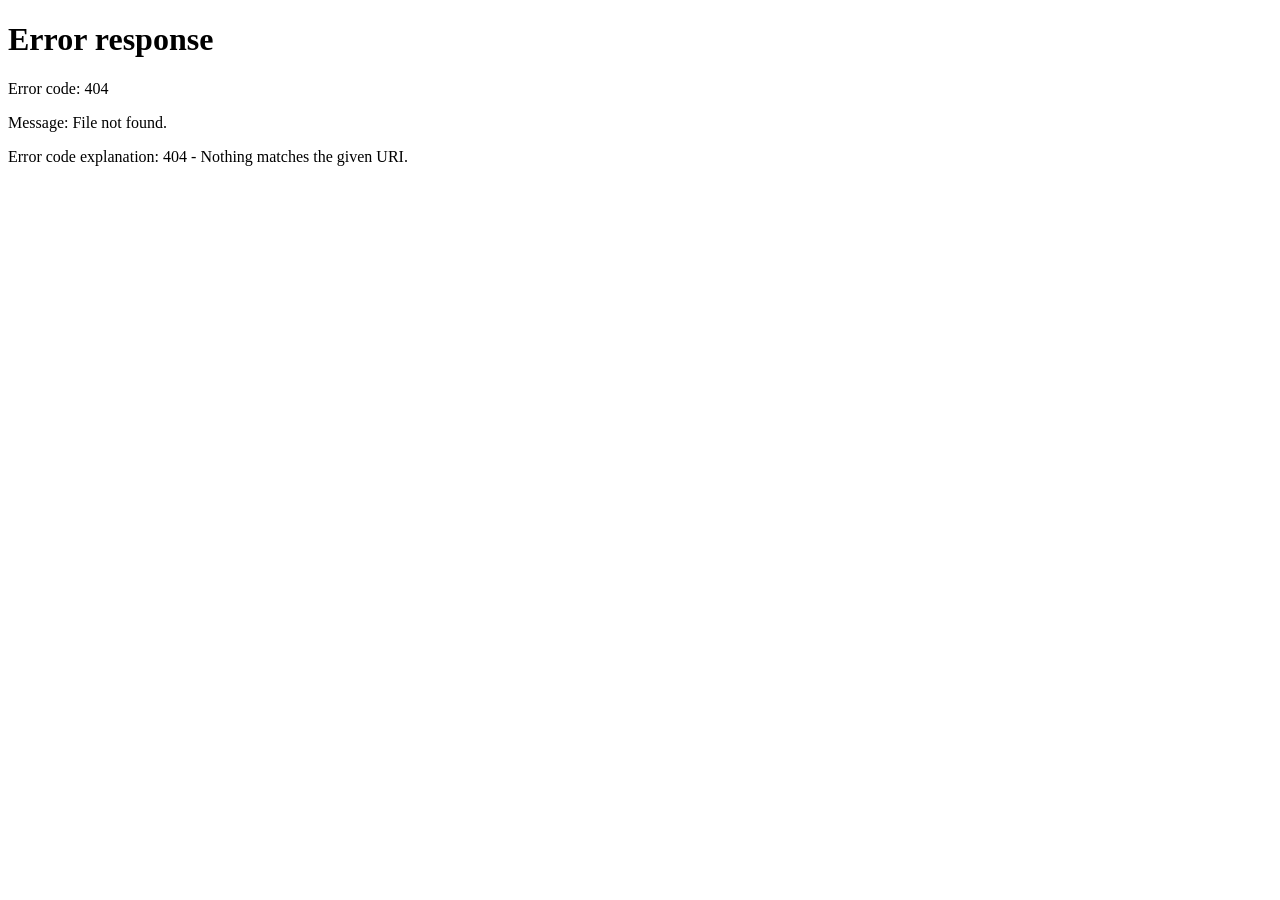
==== commit adbdb332: "Update mobile invitation layout and map/account UI" ====
--- a/index.html
+++ b/index.html
@@ -2,393 +2,34 @@
 <html lang="ko">
   <head>
     <meta charset="UTF-8" />
-    <meta
-      name="viewport"
-      content="width=device-width, initial-scale=1.0, maximum-scale=1.0, user-scalable=no"
+    <meta name="viewport" content="width=device-width, initial-scale=1.0" />
+    <title>진우 · 혜인</title>
+    <meta http-equiv="refresh" content="0; url=jinwoo-hyein-260822/" />
+    <link
+      rel="canonical"
+      href="https://hin-wedding.site/jinwoo-hyein-260822/"
     />
-    <title>모바일 청첩장 | 첫 버전</title>
-    <meta
-      name="description"
-      content="모던한 흑백 스타일의 모바일 청첩장 템플릿"
-    />
-    <link rel="preconnect" href="https://fonts.googleapis.com" />
-    <link rel="preconnect" href="https://fonts.gstatic.com" crossorigin />
-    <link
-      href="https://fonts.googleapis.com/css2?family=Montserrat:wght@300;400;500&family=Noto+Sans+KR:wght@300;400;500;700&display=swap"
-      rel="stylesheet"
-    />
-    <link rel="stylesheet" href="./styles.css" />
+    <style>
+      html,
+      body {
+        margin: 0;
+        height: 100%;
+        background: #fff;
+      }
+    </style>
+    <script>
+      (function () {
+        var href = location.href.split("#")[0];
+        if (!href.endsWith("/")) href += "/";
+        location.replace(new URL("jinwoo-hyein-260822/", href).href);
+      })();
+    </script>
   </head>
   <body>
-    <main class="invite">
-      <section class="section intro-cover">
-        <div class="intro-cover__panel">
-          <p class="intro-top-text">
-            JINWOO<br />
-            AND HYEIN
-          </p>
-          <p class="intro-center-text" aria-label="진우와 혜인이 결혼합니다">
-            <span class="intro-center-line">
-              <span class="intro-word">진우</span>
-              <span class="intro-word">&amp;</span>
-              <span class="intro-word">혜인</span>
-            </span>
-            <span class="intro-center-line">
-              <span class="intro-word intro-word-final">결혼합니다.</span>
-            </span>
-          </p>
-          <div class="intro-cover-bottom">
-            <p class="intro-bottom-text">
-              2026. 08. 22 SAT 1:00 PM<br />
-              THE HEYUM
-            </p>
-            <div class="intro-cover-art">
-              <img
-                src="./images/invitation_2.png"
-                alt=""
-                width="100"
-                height="100"
-                loading="lazy"
-                decoding="async"
-              />
-            </div>
-          </div>
-        </div>
-      </section>
-      <section class="hero section" id="hero-section">
-        <div class="hero-bg-fixed" id="hero-bg-fixed" aria-hidden="true"></div>
-        <p class="eyebrow reveal">WEDDING INVITATION</p>
-        <div class="hero-inner">
-          <div class="hero-lower">
-            <h1 class="names reveal intro-lift-target">JINWOO<br />&amp; HYEIN</h1>
-            <p class="date reveal intro-lift-target">2026. 08. 22 SAT 1:00 PM</p>
-            <p class="location reveal intro-lift-target">THE HEYUM</p>
-          </div>
-        </div>
-      </section>
-
-      <section class="section countdown-wrap">
-        <div class="invite-intro">
-          <div class="invite-intro-art">
-            <img
-              src="./images/invitation_1.png"
-              alt=""
-              width="100"
-              height="100"
-              loading="lazy"
-              decoding="async"
-            />
-          </div>
-          <p class="invite-greeting">
-            새로운 출발을 함께 축복해 주시면<br />
-            소중한 마음 오래 간직하겠습니다.
-          </p>
-          <div class="invite-family">
-            <p class="invite-family__row">
-              <span class="invite-family__parents">전봉근 · 이덕숙의 차남</span>
-              <span class="invite-family__name">전진우</span>
-            </p>
-            <p class="invite-family__row">
-              <span class="invite-family__parents">권성균 · 김수진의 장녀</span>
-              <span class="invite-family__name">권혜인</span>
-            </p>
-          </div>
-        </div>
-        <section class="info reveal">
-          <ul>
-            <li><strong>일시</strong><span>2026년 08월 22일 토요일 오후 1시</span></li>
-            <li><strong>주소</strong><span>전라남도 순천시 순천만길 71</span></li>
-            <li><strong>장소</strong><span>더헤윰 웨딩홀</span></li>
-          </ul>
-        </section>
-        <div class="countdown-thumbs" aria-hidden="true">
-          <figure class="countdown-thumb">
-            <img
-              src="./images/KakaoTalk_20260407_153823551.jpg"
-              alt=""
-              width="200"
-              height="200"
-              loading="lazy"
-            />
-          </figure>
-          <figure class="countdown-thumb">
-            <img
-              src="./images/KakaoTalk_20260407_153823551-removebg-preview.png"
-              alt=""
-              width="200"
-              height="200"
-              loading="lazy"
-            />
-          </figure>
-        </div>
-        <div class="countdown-white-block">
-          <div class="wedding-cal reveal" aria-label="2026년 8월 달력">
-            <div class="wedding-cal__month-num" aria-hidden="true">8</div>
-            <div class="wedding-cal__weekdays" role="row">
-              <span>SUN</span>
-              <span>MON</span>
-              <span>TUE</span>
-              <span>WED</span>
-              <span>THU</span>
-              <span>FRI</span>
-              <span>SAT</span>
-            </div>
-            <div class="wedding-cal__grid" role="grid">
-              <span class="wedding-cal__cell">9</span>
-              <span class="wedding-cal__cell">10</span>
-              <span class="wedding-cal__cell">11</span>
-              <span class="wedding-cal__cell">12</span>
-              <span class="wedding-cal__cell">13</span>
-              <span class="wedding-cal__cell">14</span>
-              <span class="wedding-cal__cell">15</span>
-              <span class="wedding-cal__cell">16</span>
-              <span class="wedding-cal__cell">17</span>
-              <span class="wedding-cal__cell">18</span>
-              <span class="wedding-cal__cell">19</span>
-              <span class="wedding-cal__cell">20</span>
-              <span class="wedding-cal__cell">21</span>
-              <span class="wedding-cal__cell wedding-cal__cell--wedding">22</span>
-            </div>
-          </div>
-          <div class="countdown reveal" id="countdown">
-            <div><span id="days">0</span><small>DAYS</small></div>
-            <div><span id="hours">0</span><small>HOURS</small></div>
-            <div><span id="minutes">0</span><small>MIN</small></div>
-            <div><span id="seconds">0</span><small>SEC</small></div>
-          </div>
-          <p class="countdown-subtitle reveal">DAYS UNTIL THE WEDDING</p>
-        </div>
-      </section>
-
-      <section class="section gallery reveal">
-        <div class="gallery-grid" id="gallery-grid" aria-label="갤러리 미리보기"></div>
-        <button class="gallery-more" id="gallery-more" type="button" aria-expanded="false">
-          <span class="gallery-more-arrow" aria-hidden="true">⌄</span>
-        </button>
-      </section>
-
-      <section class="section account reveal">
-        <h2>마음 전하실 곳</h2>
-        <p class="account-help">
-          참석이 어려우신 분들을 위해 계좌번호를 기재했습니다. 너그러운 마음으로 양해 부탁드립니다.
-        </p>
-        <div class="account-card">
-          <div class="account-head">
-            <p>신랑측</p>
-            <button class="account-toggle" type="button" aria-expanded="false">
-              ···
-            </button>
-          </div>
-          <div class="account-list" hidden>
-            <div class="account-item">
-              <div class="account-meta">
-                <small class="account-owner">신랑</small>
-                <span class="account-number">전진우 국민은행 111111-11-111111</span>
-              </div>
-              <button class="copy-btn account-copy" data-copy="국민은행 111111-11-111111">
-                복사하기
-              </button>
-            </div>
-            <div class="account-item">
-              <div class="account-meta">
-                <small class="account-owner">신랑 아버지</small>
-                <span class="account-number">전봉근 신한은행 222222-22-222222</span>
-              </div>
-              <button class="copy-btn account-copy" data-copy="신한은행 222222-22-222222">
-                복사하기
-              </button>
-            </div>
-            <div class="account-item">
-              <div class="account-meta">
-                <small class="account-owner">신랑 어머니</small>
-                <span class="account-number">이덕숙 카카오뱅크 3333-33-3333333</span>
-              </div>
-              <button class="copy-btn account-copy" data-copy="카카오뱅크 3333-33-3333333">
-                복사하기
-              </button>
-            </div>
-          </div>
-        </div>
-        <div class="account-card">
-          <div class="account-head">
-            <p>신부측</p>
-            <button class="account-toggle" type="button" aria-expanded="false">
-              ···
-            </button>
-          </div>
-          <div class="account-list" hidden>
-            <div class="account-item">
-              <div class="account-meta">
-                <small class="account-owner">신부</small>
-                <span class="account-number">권혜인 국민은행 579302-04-051621</span>
-              </div>
-              <button class="copy-btn account-copy" data-copy="국민은행 579302-04-051621">
-                복사하기
-              </button>
-            </div>
-            <div class="account-item">
-              <div class="account-meta">
-                <small class="account-owner">신부 아버지</small>
-                <span class="account-number">권성균 농협은행 4444-44-444444</span>
-              </div>
-              <button class="copy-btn account-copy" data-copy="농협은행 4444-44-444444">
-                복사하기
-              </button>
-            </div>
-            <div class="account-item">
-              <div class="account-meta">
-                <small class="account-owner">신부 어머니</small>
-                <span class="account-number">김수진 하나은행 555-555555-55507</span>
-              </div>
-              <button class="copy-btn account-copy" data-copy="하나은행 555-555555-55507">
-                복사하기
-              </button>
-            </div>
-          </div>
-        </div>
-      </section>
-
-      <section class="section map reveal">
-        <div class="map-heading">
-          <h2 class="section-title-en">LOCATION</h2>
-          <p class="map-subtitle-ko">오시는 길</p>
-        </div>
-        <div class="map-preview">
-          <div id="naver-map" class="kakao-map" aria-label="네이버 지도: 더헤윰 웨딩홀"></div>
-        </div>
-        <div class="directions-list" aria-label="오시는 길 안내">
-          <p class="directions-item">
-            시내버스 : 66번 (통천 하차), 66번 (통천마을 하차)
-          </p>
-          <p class="directions-item">
-            고속버스 : 순천종합버스터미널 하차 → 시내 버스 이용시 ‘버스터미널’ 정류장에서 66번 버스 또는 택시로 약 10분 거리(3.9km)
-          </p>
-          <p class="directions-item">
-            기차 : 순천역 하차 → &apos;순천역&apos; 정류장에서 66번 버스 또는 택시로 약 10분 거리(4.2km)
-          </p>
-          <p class="directions-item">
-            자가용 : 네비게이션 &quot;전라남도 순천시 순천만길 71&quot; 입력
-          </p>
-        </div>
-        <p class="map-note">
-          네이버·카카오·티맵에서 길찾기를 열 수 있습니다.
-        </p>
-        <div class="map-links">
-          <a
-            href="https://map.naver.com/p/search/%EB%8D%94%ED%97%A4%EC%9C%B0%20%EC%9B%A8%EB%94%A9%ED%99%80%20%EC%88%9C%EC%B2%9C"
-            target="_blank"
-            rel="noreferrer"
-            >네이버</a
-          >
-          <a
-            href="https://map.kakao.com/link/to/%EB%8D%94%ED%97%A4%EC%9C%B0%20%EC%9B%A8%EB%94%A9%ED%99%80,34.922515,127.496668"
-            target="_blank"
-            rel="noreferrer"
-            >카카오</a
-          >
-          <a
-            href="tmap://route?goalname=%EB%8D%94%ED%97%A4%EC%9C%B0%EC%9B%A8%EB%94%A9%ED%99%80&goalx=127.496668&goaly=34.922515"
-            title="스마트폰 티맵 앱에서 열립니다"
-            >티맵</a
-          >
-        </div>
-      </section>
-
-      <section class="section guestbook">
-        <h2 class="section-title-en reveal">Guestbook</h2>
-        <p class="guestbook-help reveal">신랑 신부에게 축하 메시지를 남겨주세요.</p>
-        <div class="guestbook-actions reveal">
-          <button class="guestbook-fab" id="guestbook-fab" type="button">작성하기</button>
-        </div>
-        <ul class="guestbook-list reveal" id="guestbook-list" aria-live="polite"></ul>
-        <div class="guestbook-pagination reveal" id="guestbook-pagination" aria-label="방명록 페이지"></div>
-      </section>
-
-      <section class="section contact">
-        <h2 class="reveal">WITH OUR WHOLE HEART,</h2>
-        <p class="contact-copy reveal">
-          귀한 발걸음 하시는 모든 분의 가정에<br />
-          행복이 가득하시길 진심으로 기원합니다.
-        </p>
-        <div class="contact-links reveal">
-          <a href="tel:01087000619">신랑에게 연락하기</a>
-          <a href="tel:01094368203">신부에게 연락하기</a>
-        </div>
-        <p class="contact-copy contact-copy--bottom reveal">
-          소중한 분들과 함께할 이 날을<br />
-          마음 깊이 기다리고 있겠습니다.
-        </p>
-      </section>
-    </main>
-
-    <div class="gallery-modal" id="gallery-modal" hidden aria-modal="true" role="dialog">
-      <button class="gallery-modal-close" id="gallery-modal-close" type="button" aria-label="닫기">
-        ×
-      </button>
-      <button class="gallery-modal-nav gallery-modal-prev" id="gallery-modal-prev" type="button" aria-label="이전 사진">
-        ‹
-      </button>
-      <img class="gallery-modal-image" id="gallery-modal-image" alt="갤러리 확대 이미지" />
-      <button class="gallery-modal-nav gallery-modal-next" id="gallery-modal-next" type="button" aria-label="다음 사진">
-        ›
-      </button>
-    </div>
-
-    <div class="guestbook-modal" id="guestbook-modal" hidden aria-modal="true" role="dialog">
-      <div class="guestbook-modal-card">
-        <button class="guestbook-modal-close" id="guestbook-modal-close" type="button" aria-label="닫기">
-          ×
-        </button>
-        <h3 class="guestbook-modal-title">방명록 작성</h3>
-        <form class="guestbook-form" id="guestbook-form">
-          <input id="guestbook-name" type="text" maxlength="12" placeholder="이름" required />
-          <textarea
-            id="guestbook-message"
-            maxlength="120"
-            rows="4"
-            placeholder="두 사람에게 따뜻한 한마디를 남겨주세요."
-            required
-          ></textarea>
-          <button type="submit">등록하기</button>
-        </form>
-      </div>
-    </div>
-
-    <div
-      class="guestbook-thank-modal"
-      id="guestbook-thank-modal"
-      hidden
-      aria-modal="true"
-      role="dialog"
-      aria-label="감사 인사"
-    >
-      <div class="guestbook-thank-card">
-        <button class="guestbook-thank-close" id="guestbook-thank-close" type="button" aria-label="닫기">
-          ×
-        </button>
-        <div class="guestbook-thank-heading">
-          <img
-            class="guestbook-thank-deco"
-            src="./images/invitation_3.png"
-            alt=""
-            width="96"
-            height="96"
-            loading="lazy"
-            decoding="async"
-          />
-        </div>
-        <p class="guestbook-thank-message">
-          보내주신 축복의 말씀<br />
-          소중히 간직하겠습니다 ❤
-        </p>
-      </div>
-    </div>
-
-    <div class="toast" id="toast">복사되었습니다.</div>
-    <script src="https://oapi.map.naver.com/openapi/v3/maps.js?ncpKeyId=hu9lx6ehw2" defer></script>
-    <script src="https://www.gstatic.com/firebasejs/10.12.5/firebase-app-compat.js" defer></script>
-    <script src="https://www.gstatic.com/firebasejs/10.12.5/firebase-firestore-compat.js" defer></script>
-    <script src="./firebase-config.js" defer></script>
-    <script src="./script.js?v=20260423-2" defer></script>
+    <noscript>
+      <p style="margin: 0; padding: 24px; font-family: system-ui, sans-serif; font-size: 14px">
+        <a href="jinwoo-hyein-260822/">이동</a>
+      </p>
+    </noscript>
   </body>
 </html>
